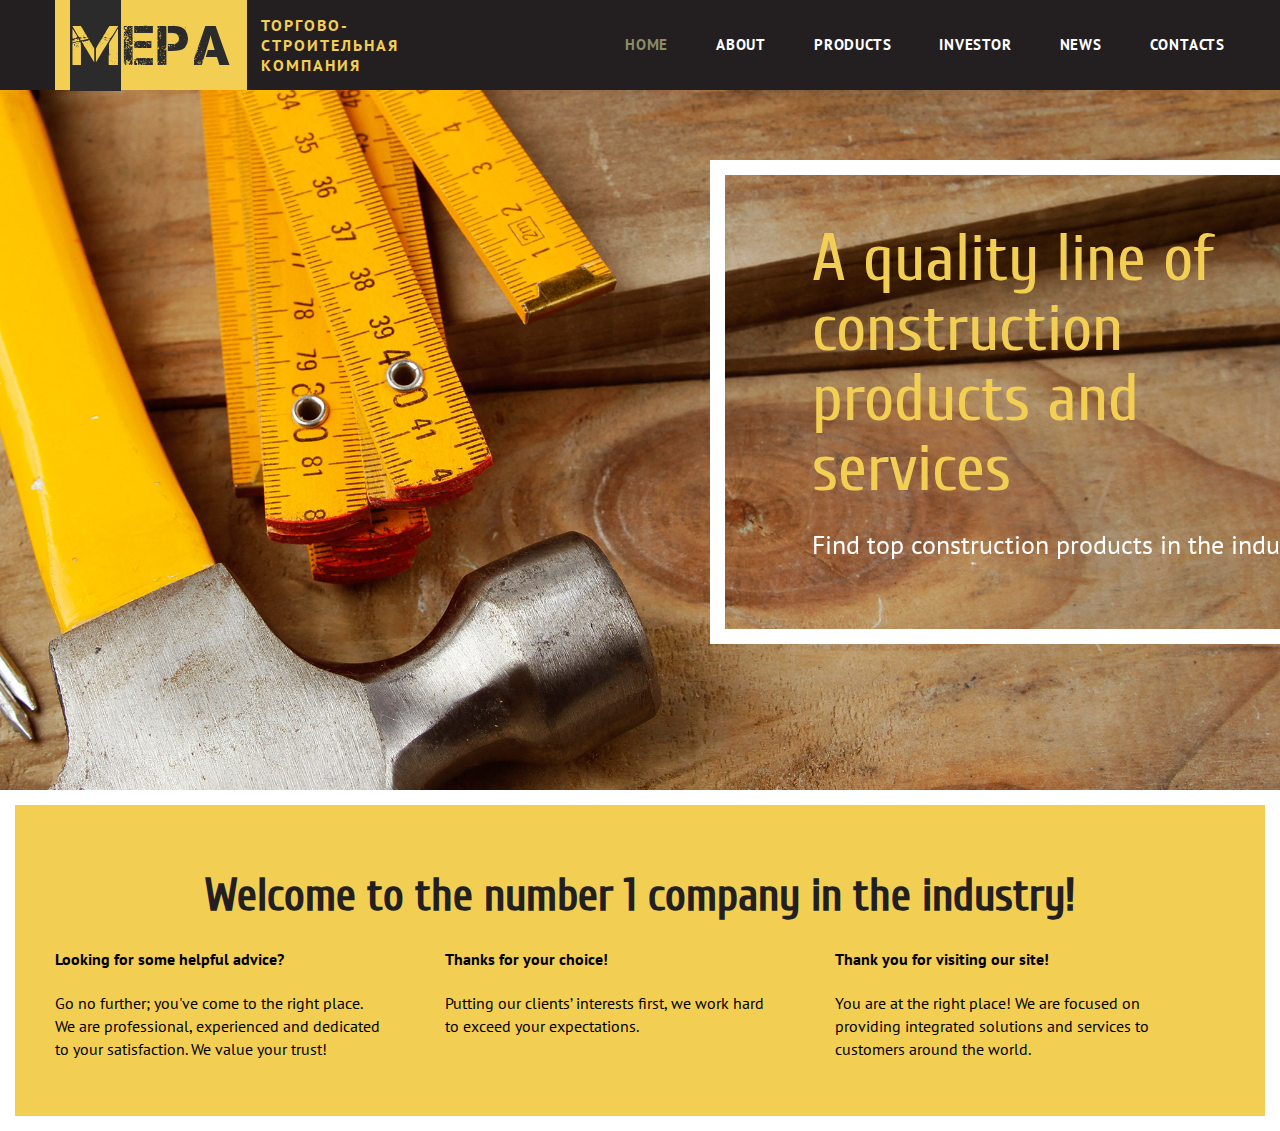
==== index.html @ 8c87b17c "Add files via upload" ====
<!DOCTYPE html>
<html lang="ru">
<head>
    <meta charset="UTF-8">
    <meta name="viewport" content="width=device-width, initial-scale=1.0">
    <title>ООО "ТСК Мера"</title>
    <link rel="stylesheet" href="css/fonts.css">
    <link href="https://fonts.googleapis.com/css?family=PT+Sans&display=swap" rel="stylesheet">
    <link rel="stylesheet" href="css/normalize.css">
    <link rel="stylesheet" href="css/styles.css">
    <link rel="stylesheet" href="css/main.css">
</head>
<body>
    <header class="header">
        <div class="fixed-container flex-container">
            <div class="brand">
                <div class="brand-logo">
                        <span>м</span>ера</div>
                <span class="brand-slogan">торгово-<br>
                строительная<br>
                компания</span>
            </div>
            <nav class="header-menu">
                <ul>
                    <li class="active"><a href="#">home</a></li>
                    <li><a href="#">about</a></li>
                    <li><a href="#">products</a></li>
                    <li><a href="#">investor</a></li>
                    <li><a href="#">news</a></li>
                    <li><a href="#">contacts</a></li>
                </ul>
            </nav>
        </div>
    </header>
    <main class="page-content">
      <section class="section-one">
        <div class="parallax-window" data-parallax="scroll" data-natural-width="2050" data-natural-height="1663" data-speed="1.5" data-image-src="img/page-1_parallax01.jpg"></div>

        <div class="fixed-container">
          <div class="slogan">
            <div class="slogan-text">
              <h1>A quality line of construction products and services</h1>
              <p>Find top construction products in the industry</p>
            </div>
          </div>
        </div>
      </section>

      <section class="section-two">
        <div class="text-center fixed-container">
            <h3>Welcome to the number 1 company in the industry!</h3>
            <div class="text-center__rows flex-container">
              <div class="text-center__row">
                <h4>Looking for some helpful advice?</h4>
                <p>Go no further; you've come to the right place. We are professional, experienced and dedicated to your satisfaction. We value your trust!</p>
              </div>

              <div class="text-center__row">
                <h4>Thanks for your choice!</h4>
                <p>Putting our clients’ interests first, we work hard to exceed your expectations.</p>
              </div>

              <div class="text-center__row">
                <h4>Thank you for visiting our site!</h4>
                <p>You are at the right place! We are focused on providing integrated solutions and services to customers around the world. </p>
              </div>
            </div>
        </div>
      </section>


    </main>


    <script src="js/jquery-3.4.1.min.js"></script>
    <script src="js/parallax.js"></script>
</body>
</html>
---- css/fonts.css ----
@font-face {
    font-family: "Capture";
  src: url("../fonts/Captureit.woff2") format("woff2"), /* Modern Browsers */
       url("../fonts/Captureit.woff") format("woff"); /* Modern Browsers */
  font-weight: 400;
  font-style: normal;
  font-display: swap;
}

@font-face {
    font-family: "Cuprum";
  src: url("../fonts/Cuprum-Regular.woff2") format("woff2"), /* Modern Browsers */
       url("../fonts/Cuprum-Regular.woff") format("woff"); /* Modern Browsers */
  font-weight: 400;
  font-style: normal;
  font-display: swap;
}
---- css/styles.css ----
html {
  box-sizing: border-box; 
  /*Свойства width и height вычисляются по контенту, 
  padding и border, но не включая margin. 
  Эта блоковая модель используется в Internet Explorer 
  когда документ находится в Режиме совместимости.*/
}

*, /*Все элементы на странице*/
*::before,
*::after {
  box-sizing: inherit; /*Наследует значение родителя.*/
}

body {
  min-width: 320px; /*Минимальная ширина*/
  margin: 0; /*Обнуление внешних отступов*/

  background-color: #fff; /*Цвет фона*/

  /*font-family: Arial, sans-serif; /*Название шрифта*/
  font-family: 'PT Sans', sans-serif;
  font-size: 16px; /*Размер шрифта*/
  line-height: 1.429; /*Интервал между букв по вертикали*/
  color: black; /*Цвет шрифта*/
  font-display: swap;
}

img {
  max-width: 100%; /*Ширина равна ширине контейнера, в котором находится картинка*/
  height: auto; /*Высота задаётся автоматически согласно высоте картинки*/
}

a {
  text-decoration: underline;/*Убирает подчёркивание ссылок*/
  text-decoration: none; 
  color: inherit; /*Принимает цвет текста, установленный в родителе*/
}

ul {
  list-style: none; /*Убирает точки списка*/
  padding: 0; /*Обнуление внешних отступов*/
  margin: 0; /*Обнуление внутренних отступов*/
}

h1, h2, h3, p {
  padding: 0; /*Обнуление внешних отступов*/
  margin: 0; /*Обнуление внутренних отступов*/
}

.fixed-container {
  position: relative;
  max-width: 1210px;
  margin: 0 auto;
  padding: 0 20px;
}

.flex-container {
  display: -webkit-flex;
  display: -moz-flex;
  display: -ms-flex;
  display: -o-flex;
  display: flex;

  align-items: center;
  justify-content: space-between;
  /*flex-wrap: wrap;*/

}


.clearfix:after {
  content: "";
  display: table;
  clear: both;
}

.visually-hidden {
	position: absolute !important;
	clip: rect(1px 1px 1px 1px); /* IE6, IE7 */
	clip: rect(1px, 1px, 1px, 1px);
	padding:0 !important;
	border:0 !important;
	height: 1px !important; 
	width: 1px !important; 
	overflow: hidden;
}
---- css/main.css ----
.header {
    height: 90px;
    background: #231f20;
}

.brand {
    display: inline-block;
}

.brand-logo {
    font-family: 'Capture', sans-serif;
    display: inline-block;
    color: #2c2b2b;
    font-size: 56px;
    line-height: 90px;
    text-transform: uppercase;
    background: #f2cf53;
    padding: 0 15px;
    margin-right: 10px;
    vertical-align: middle;
}

.brand-slogan {
    display: inline-block;
    color: #f2cf53;
    font-size: 16px;
    line-height: 20px;
    font-weight: 700;
    text-transform: uppercase;
    letter-spacing: 2px;
    vertical-align: middle;
}

.bg-span {
    display: inline-block;
}

.brand-logo span {
    font-family: 'Capture', sans-serif;
    color: #f2cf53;
    background: #2c2b2b;
    padding: 15px 0;
}

.header-menu {
    display: inline-block;
    width: 600px;
}

.header-menu ul {
    display: flex;
    justify-content: space-between;
}

.header-menu a {
    font-size: 15px;
    font-weight: 700;
    line-height: 30px;
    text-transform: uppercase;
    color: #fff;
    letter-spacing: .8px;
    transition: .3s all ease;
}

.header-menu a:hover {
    color: #f2cf53;
    transition: .3s all ease;
}


.header-menu ul>li.active>a{
    color: #8c8c68;
}

  .section-one {
    width: 100%; /* 320px max-width on mobile with 8px margins */
    overflow: hidden;
    position: relative;
}


 .parallax-window {
  min-height: 700px; /* минимальная высота для картинки */
  background: transparent;
}

.slogan {
    position: absolute;
    top: -630px;
    right: -190px;
    max-width: 725px;

}

.slogan-text {
    padding: 50px 87px 66px;
    border: 15px solid #fff;
}

.slogan-text h1 {
    font-family: "Cuprum", sans-serif;
    font-size: 66px;
    line-height: 1.06;
    color: #f2cf53;
    font-weight: 400;
}

.slogan-text p {
    margin-top: 22px;
    font-size: 26px;
    line-height: 1.4;
    color: #fff;
}

.section-two {
    position: relative;
    background: #f2cf53;
    z-index: 1;
    margin: 15px;
    padding-top: 62px;
    padding-bottom: 55px;
}

.text-center {
    text-align: center;
}

.text-center h3 {
    font-size: 45px;
    line-height: 1.33333;
    font-family: "Cuprum", sans-serif;
    font-weight: 700;
    color: #231f20;
}

.text-center__rows {
    text-align: left;
    align-items: flex-start;
}

.text-center__row {
    max-width: 33.33333%;
    padding-right: 60px;
}
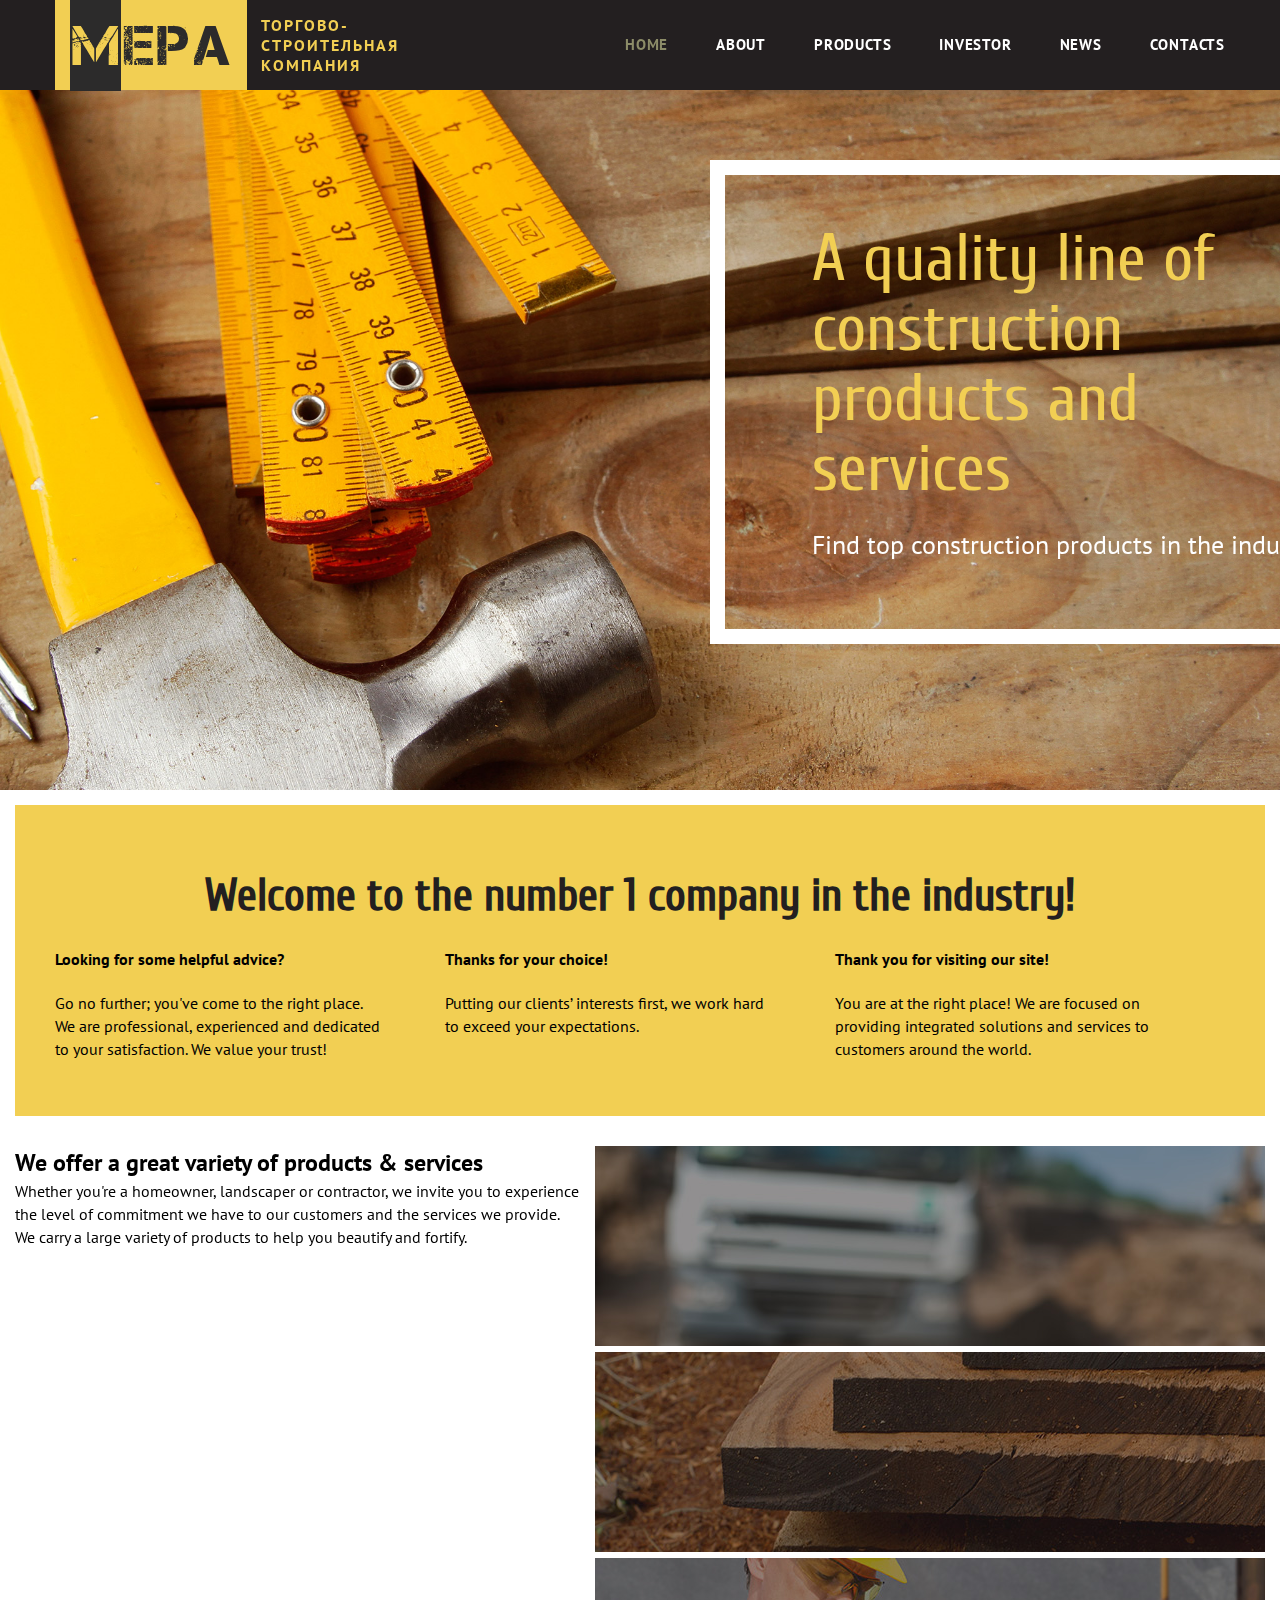
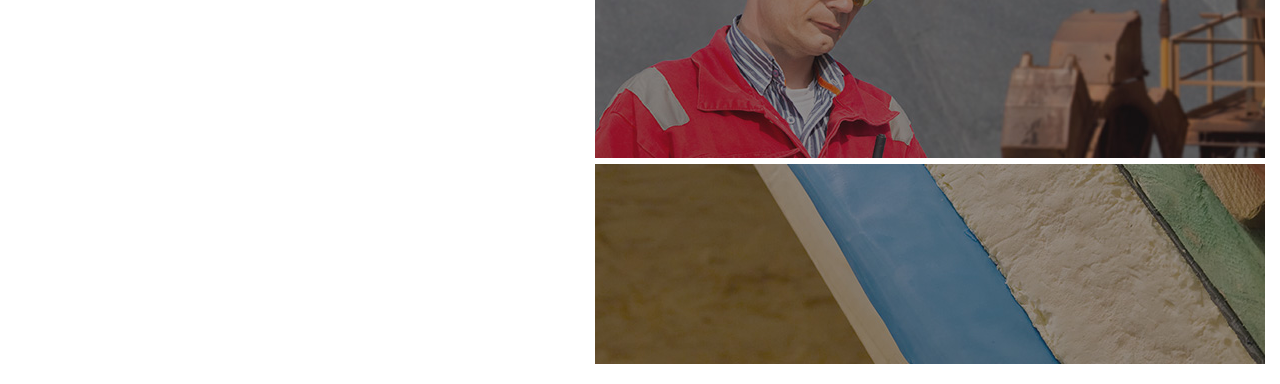
==== commit fa30c452: "Add files via upload" ====
--- a/index.html
+++ b/index.html
@@ -67,8 +67,21 @@
             </div>
         </div>
       </section>
-
-
+      
+      <section class="section-three">
+        <div class="text-left">
+          <h2>We offer a great variety of products & services</h2>
+          <p>Whether you're a homeowner, landscaper or contractor, we invite you to experience the level of commitment we have to our customers and the services we provide.</p>
+          <p>We carry a large variety of products to help you beautify and fortify.</p>
+        </div>
+        <div class="banners">
+          <a href="#" class="banner-1"><img src="img/page-1_img01.jpg" alt=""></a>
+          <a href="#" class="banner-1"><img src="img/page-1_img02.jpg" alt=""></a>
+          <a href="#" class="banner-1"><img src="img/page-1_img03.jpg" alt=""></a>
+          <a href="#" class="banner-1"><img src="img/page-1_img04.jpg" alt=""></a>
+        </div>
+      </section>
+  
     </main>
 
 
--- a/css/main.css
+++ b/css/main.css
@@ -143,3 +143,21 @@
     padding-right: 60px;
 }
 
+.section-three {
+    display: -webkit-flex;
+    display: -moz-flex;
+    display: -ms-flex;
+    display: -o-flex;
+    display: flex;
+    justify-content: flex-end;
+    padding: 15px;
+}
+
+.text-left {
+    width: 50%;
+}
+
+
+.banners {
+    max-width: 670px;
+}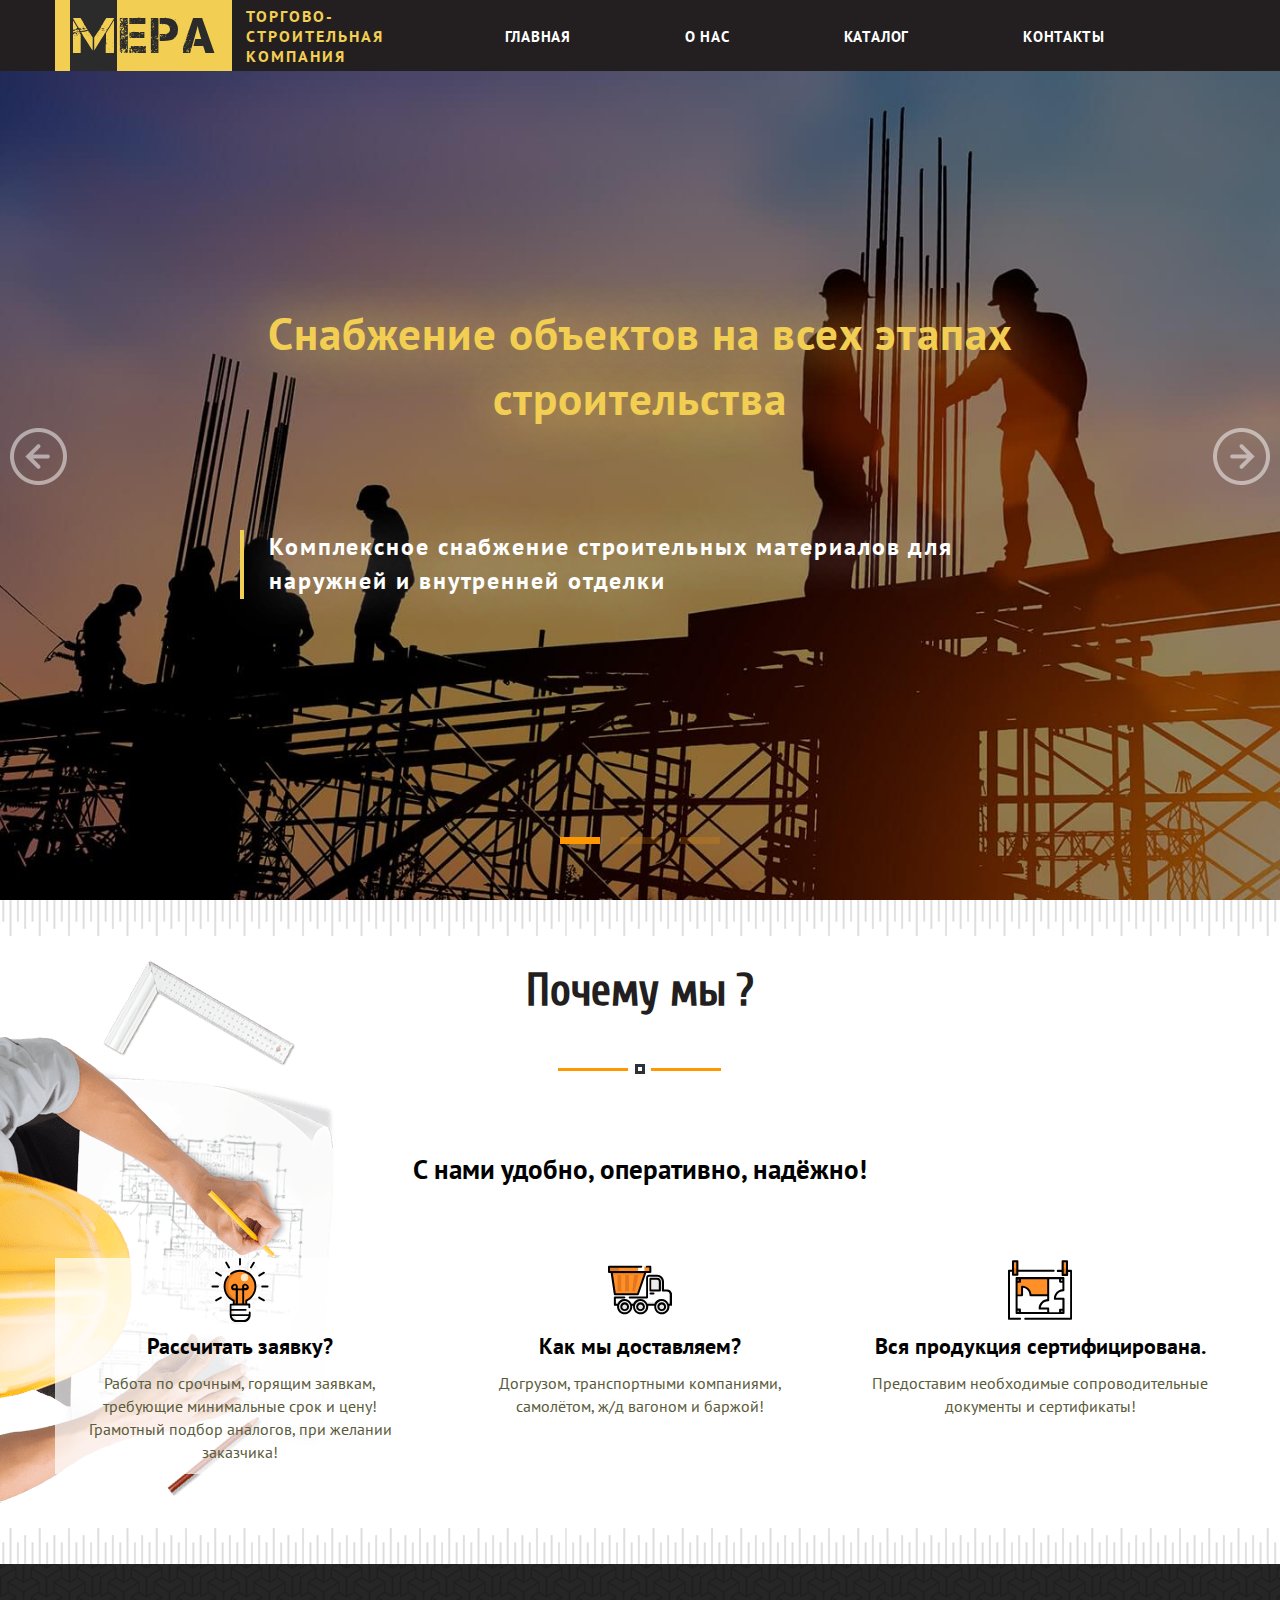
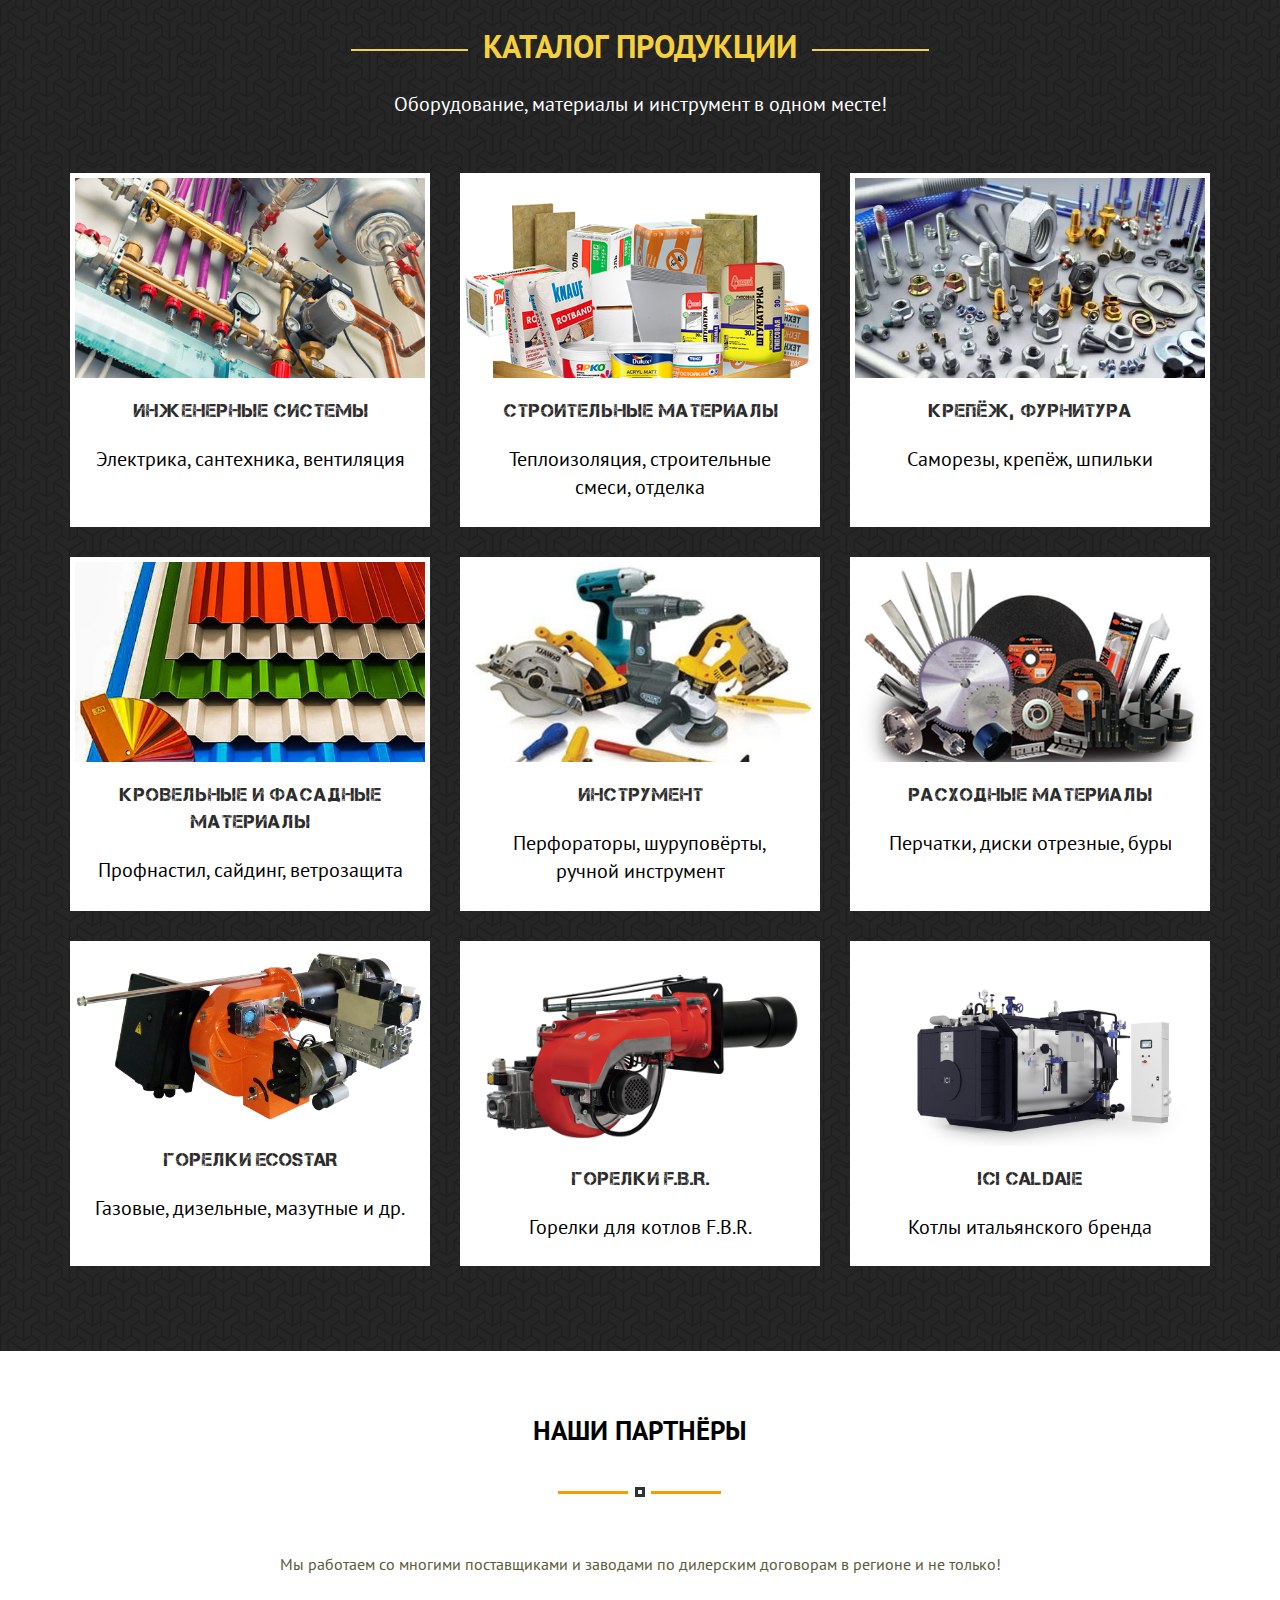
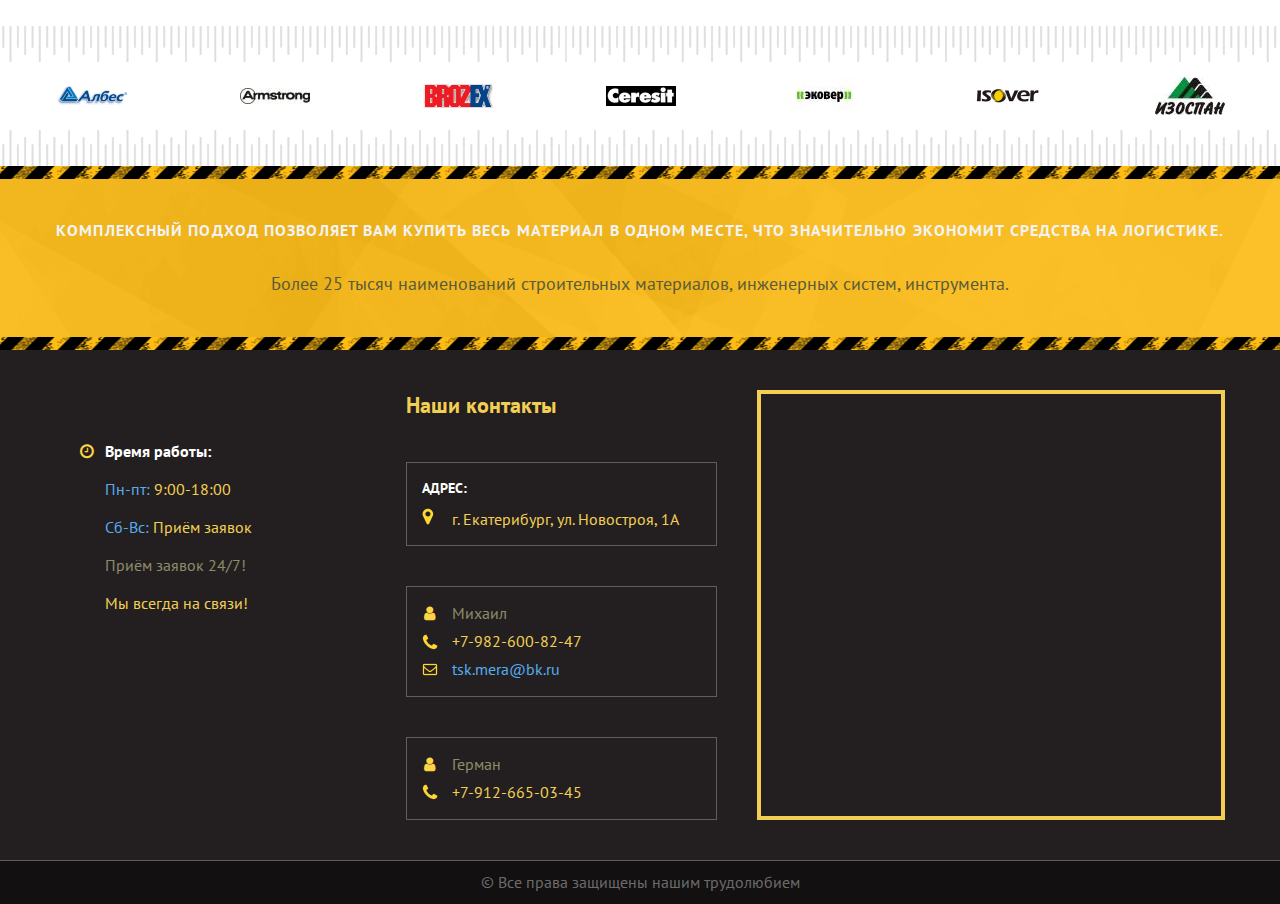
==== commit 3cf0cdff: "feat: add new services" ====
--- a/index.html
+++ b/index.html
@@ -1,91 +1,350 @@
 <!DOCTYPE html>
 <html lang="ru">
-<head>
-    <meta charset="UTF-8">
-    <meta name="viewport" content="width=device-width, initial-scale=1.0">
+  <head>
+    <meta charset="UTF-8" />
+    <meta name="viewport" content="width=device-width, initial-scale=1.0" />
     <title>ООО "ТСК Мера"</title>
-    <link rel="stylesheet" href="css/fonts.css">
-    <link href="https://fonts.googleapis.com/css?family=PT+Sans&display=swap" rel="stylesheet">
-    <link rel="stylesheet" href="css/normalize.css">
-    <link rel="stylesheet" href="css/styles.css">
-    <link rel="stylesheet" href="css/main.css">
-</head>
-<body>
-    <header class="header">
-        <div class="fixed-container flex-container">
-            <div class="brand">
-                <div class="brand-logo">
-                        <span>м</span>ера</div>
-                <span class="brand-slogan">торгово-<br>
-                строительная<br>
-                компания</span>
-            </div>
-            <nav class="header-menu">
-                <ul>
-                    <li class="active"><a href="#">home</a></li>
-                    <li><a href="#">about</a></li>
-                    <li><a href="#">products</a></li>
-                    <li><a href="#">investor</a></li>
-                    <li><a href="#">news</a></li>
-                    <li><a href="#">contacts</a></li>
-                </ul>
-            </nav>
-        </div>
+    <link rel="icon" href="favicon.ico" type="image/x-icon" />
+    <link rel="stylesheet" href="css/fonts.css" />
+    <link
+      href="https://fonts.googleapis.com/css?family=PT+Sans&display=swap"
+      rel="stylesheet"
+    />
+    <link rel="stylesheet" href="css/normalize.css" />
+    <link rel="stylesheet" href="css/styles.css" />
+    <link rel="stylesheet" href="css/swiper-bundle.min.css" />
+    <link rel="stylesheet" href="css/slick.css" />
+    <link rel="stylesheet" href="css/animate.css" />
+    <link rel="stylesheet" href="css/header.css" />
+    <link rel="stylesheet" href="css/main.css" />
+    <link rel="stylesheet" href="css/media.css" />
+  </head>
+
+  <body>
+    <header class="header" id="header">
+      <div class="fixed-container flex-container">
+        <div class="brand">
+          <div class="brand-logo"><span>м</span>ера</div>
+          <span class="brand-slogan"
+            >торгово-<br />
+            строительная<br />
+            компания</span
+          >
+        </div>
+        <nav class="header-menu">
+          <ul>
+            <li><a class="flowing-scroll" href="#section-1">Главная</a></li>
+            <li><a class="flowing-scroll" href="#section-2">О нас</a></li>
+            <li><a class="flowing-scroll" href="#section-3">Каталог</a></li>
+            <li><a class="flowing-scroll" href="#footer">Контакты</a></li>
+          </ul>
+        </nav>
+
+        <nav class="header-menu__burger burger-menu">
+          <div class="burger-menu__button">
+            <span></span>
+          </div>
+          <div class="burger-menu_overlay">
+            <ul class="burger-menu__links">
+              <li>
+                <a
+                  class="burger-menu__link-item flowing-scroll"
+                  href="#section-1"
+                  >Главная</a
+                >
+              </li>
+              <li>
+                <a
+                  class="burger-menu__link-item flowing-scroll"
+                  href="#section-2"
+                  >О нас</a
+                >
+              </li>
+              <li>
+                <a
+                  class="burger-menu__link-item flowing-scroll"
+                  href="#section-3"
+                  >Каталог</a
+                >
+              </li>
+              <li>
+                <a class="burger-menu__link-item flowing-scroll" href="#footer"
+                  >Контакты</a
+                >
+              </li>
+            </ul>
+          </div>
+        </nav>
+      </div>
     </header>
-    <main class="page-content">
-      <section class="section-one">
-        <div class="parallax-window" data-parallax="scroll" data-natural-width="2050" data-natural-height="1663" data-speed="1.5" data-image-src="img/page-1_parallax01.jpg"></div>
-
-        <div class="fixed-container">
-          <div class="slogan">
-            <div class="slogan-text">
-              <h1>A quality line of construction products and services</h1>
-              <p>Find top construction products in the industry</p>
-            </div>
-          </div>
-        </div>
-      </section>
-
-      <section class="section-two">
-        <div class="text-center fixed-container">
-            <h3>Welcome to the number 1 company in the industry!</h3>
-            <div class="text-center__rows flex-container">
-              <div class="text-center__row">
-                <h4>Looking for some helpful advice?</h4>
-                <p>Go no further; you've come to the right place. We are professional, experienced and dedicated to your satisfaction. We value your trust!</p>
-              </div>
-
-              <div class="text-center__row">
-                <h4>Thanks for your choice!</h4>
-                <p>Putting our clients’ interests first, we work hard to exceed your expectations.</p>
-              </div>
-
-              <div class="text-center__row">
-                <h4>Thank you for visiting our site!</h4>
-                <p>You are at the right place! We are focused on providing integrated solutions and services to customers around the world. </p>
-              </div>
-            </div>
-        </div>
-      </section>
-      
-      <section class="section-three">
-        <div class="text-left">
-          <h2>We offer a great variety of products & services</h2>
-          <p>Whether you're a homeowner, landscaper or contractor, we invite you to experience the level of commitment we have to our customers and the services we provide.</p>
-          <p>We carry a large variety of products to help you beautify and fortify.</p>
-        </div>
-        <div class="banners">
-          <a href="#" class="banner-1"><img src="img/page-1_img01.jpg" alt=""></a>
-          <a href="#" class="banner-1"><img src="img/page-1_img02.jpg" alt=""></a>
-          <a href="#" class="banner-1"><img src="img/page-1_img03.jpg" alt=""></a>
-          <a href="#" class="banner-1"><img src="img/page-1_img04.jpg" alt=""></a>
-        </div>
-      </section>
-  
-    </main>
-
-
-    <script src="js/jquery-3.4.1.min.js"></script>
-    <script src="js/parallax.js"></script>
-</body>
-</html>+    <section class="section-1" id="section-1">
+      <div class="swiper-container">
+        <div class="swiper-wrapper">
+          <div class="swiper-slide ss-1">
+            <div class="swiper-slide_text fixed-container">
+              <h1 style="opacity: 0">
+                Снабжение объектов на всех этапах строительства
+              </h1>
+              <p style="opacity: 0">
+                Комплексное снабжение строительных материалов для наружней и
+                внутренней отделки
+              </p>
+            </div>
+          </div>
+          <div class="swiper-slide ss-2">
+            <div class="swiper-slide_text fixed-container">
+              <h1>
+                Расчёт сметы, деффектной ведомости, работа по проектам
+                <!-- инженерных систем -->
+              </h1>
+              <p>Подбор аналогов, минимальные сроки произодства</p>
+            </div>
+          </div>
+          <div class="swiper-slide ss-3">
+            <div class="swiper-slide_text fixed-container">
+              <h1>Доставка по земле, воде и воздуху!</h1>
+              <p>Предложим кратчайший срок поставки по минимальной цене</p>
+            </div>
+          </div>
+        </div>
+        <div class="swiper-pagination"></div>
+        <div class="swiper-button-next"></div>
+        <div class="swiper-button-prev"></div>
+      </div>
+    </section>
+    <section class="section-2" id="section-2">
+      <div class="about-top"></div>
+      <div class="text-center fixed-container">
+        <h3>Почему мы ?</h3>
+        <div class="separator">
+          <span class="separator-left"></span>
+          <span class="separator-right"></span>
+        </div>
+        <h4 class="text-center__slogan">С нами удобно, оперативно, надёжно!</h4>
+
+        <div class="text-center__rows flex-container">
+          <div class="text-center__row">
+            <img src="./img/lamp.svg" alt="" />
+            <h4>Рассчитать заявку?</h4>
+            <p>
+              Работа по срочным, горящим заявкам, требующие минимальные срок и
+              цену! Грамотный подбор аналогов, при желании заказчика!
+            </p>
+          </div>
+
+          <div class="text-center__row">
+            <img src="./img/car.svg" alt="" />
+            <h4>Как мы доставляем?</h4>
+            <p>
+              Догрузом, транспортными компаниями, самолётом, ж/д вагоном и
+              баржой!
+            </p>
+          </div>
+
+          <div class="text-center__row">
+            <img src="./img/sertificate.svg" alt="" />
+            <h4>Вся продукция сертифицирована.</h4>
+            <p>
+              Предоставим необходимые сопроводительные документы и сертификаты!
+            </p>
+          </div>
+        </div>
+      </div>
+      <div class="about-bottom"></div>
+    </section>
+    <section class="section-3" id="section-3">
+      <div class="section-3__gentext fixed-container">
+        <h1>Каталог продукции</h1>
+        <p>Оборудование, материалы и инструмент в одном месте!</p>
+        <div class="services fixed-container">
+          <a href="./ingineers.html" class="services__item">
+            <div class="services__item_img">
+              <img src="./img/service-1.jpg" alt="" />
+            </div>
+            <div class="services__item_text">
+              <h3>Инженерные системы</h3>
+              <p>Электрика, сантехника, вентиляция</p>
+            </div>
+          </a>
+          <a href="./materials.html" class="services__item">
+            <div class="services__item_img">
+              <img src="./img/service-2.png" alt="" />
+            </div>
+            <div class="services__item_text">
+              <h3>Строительные материалы</h3>
+              <p>Теплоизоляция, строительные смеси, отделка</p>
+            </div>
+          </a>
+          <a href="./hardware.html" class="services__item">
+            <div class="services__item_img">
+              <img src="./img/service-3.jpg" alt="" />
+            </div>
+            <div class="services__item_text">
+              <h3>Крепёж, фурнитура</h3>
+              <p>Саморезы, крепёж, шпильки</p>
+            </div>
+          </a>
+          <a href="./roof.html" class="services__item">
+            <div class="services__item_img">
+              <img src="./img/service-4.jpg" alt="" />
+            </div>
+            <div class="services__item_text">
+              <h3>Кровельные и фасадные материалы</h3>
+              <p>Профнастил, сайдинг, ветрозащита</p>
+            </div>
+          </a>
+          <a href="./instruments.html" class="services__item">
+            <div class="services__item_img">
+              <img src="./img/service-5.jpg" alt="" />
+            </div>
+            <div class="services__item_text">
+              <h3>Инструмент</h3>
+              <p>Перфораторы, шуруповёрты, ручной инструмент</p>
+            </div>
+          </a>
+          <a href="./small-materials.html" class="services__item">
+            <div class="services__item_img">
+              <img src="./img/service-6.jpg" alt="" />
+            </div>
+            <div class="services__item_text">
+              <h3>Расходные материалы</h3>
+              <p>Перчатки, диски отрезные, буры</p>
+            </div>
+          </a>
+          <a href="./ecostar.html" class="services__item">
+            <div class="services__item_img">
+              <img src="./img/service-7.png" alt="" />
+            </div>
+            <div class="services__item_text">
+              <h3>Горелки ECOSTAR</h3>
+              <p>Газовые, дизельные, мазутные и др.</p>
+            </div>
+          </a>
+          <a href="#" class="services__item">
+            <div class="services__item_img">
+              <img src="./img/service-8.jpg" alt="" />
+            </div>
+            <div class="services__item_text">
+              <h3>Горелки F.B.R.</h3>
+              <p>Горелки для котлов F.B.R.</p>
+            </div>
+          </a>
+          <a target="_blank" href="http://ici-caldaie-rus.ru/" class="services__item">
+            <div class="services__item_img">
+              <img src="./img/service-9.jpg" alt="" />
+            </div>
+            <div class="services__item_text">
+              <h3>ICI CALDAIE</h3>
+              <p>Котлы итальянского бренда</p>
+            </div>
+          </a>
+        </div>
+      </div>
+    </section>
+    <section class="section-4">
+      <div class="section-4_top-size top-size">
+        <div class="top-size__title">
+          <h2>Наши партнёры</h2>
+          <div class="separator">
+            <span class="separator-left"></span>
+            <span class="separator-right"></span>
+          </div>
+          <p>
+            Мы работаем со многими поставщиками и заводами по дилерским
+            договорам в регионе и не только!
+          </p>
+        </div>
+        <div class="partners">
+          <div class="partners__slider">
+            <div><img src="./img/partners/albes.png" alt="" /></div>
+            <div><img src="./img/partners/armstrong.jpg" alt="" /></div>
+            <div><img src="./img/partners/brozex.png" alt="" /></div>
+            <div><img src="./img/partners/ceresit.png" alt="" /></div>
+            <div><img src="./img/partners/ekover.jpg" alt="" /></div>
+            <div><img src="./img/partners/isover.png" alt="" /></div>
+            <div><img src="./img/partners/izospan.jpg" alt="" /></div>
+            <div><img src="./img/partners/knauf.jpg" alt="" /></div>
+            <div><img src="./img/partners/macroflex.jpg" alt="" /></div>
+            <div><img src="./img/partners/makita.jpg" alt="" /></div>
+            <div><img src="./img/partners/matrix.jpg" alt="" /></div>
+            <div><img src="./img/partners/monterrey.jpeg" alt="" /></div>
+            <div><img src="./img/partners/penoplex.jpg" alt="" /></div>
+            <div><img src="./img/partners/penoterm.jpeg" alt="" /></div>
+            <div><img src="./img/partners/porileks.jpg" alt="" /></div>
+            <div><img src="./img/partners/tarket.jpg" alt="" /></div>
+            <div><img src="./img/partners/technonikol.jpg" alt="" /></div>
+            <div><img src="./img/partners/tehkrep.jpeg" alt="" /></div>
+            <div><img src="./img/partners/tplast.jpg" alt="" /></div>
+            <div><img src="./img/partners/tytan.png" alt="" /></div>
+            <div><img src="./img/partners/uraliskiy_granit.jpg" alt="" /></div>
+            <div><img src="./img/partners/ursa.jpg" alt="" /></div>
+          </div>
+        </div>
+      </div>
+      <div class="constrot-strip"></div>
+      <div class="offer">
+        <div class="offer__text fixed-container">
+          <h4>
+            Комплексный подход позволяет вам купить весь материал в одном месте,
+            что значительно экономит средства на логистике.
+          </h4>
+          <p>
+            Более 25 тысяч наименований строительных материалов, инженерных
+            систем, инструмента.
+          </p>
+        </div>
+      </div>
+      <div class="constrot-strip"></div>
+    </section>
+    <footer class="footer" id="footer">
+      <div class="footer__wrapper">
+        <div class="contacts fixed-container">
+          <div class="contacts__item contacts__time-work">
+            <h4>Время работы:</h4>
+            <p><span>Пн-пт:</span>&nbsp;9:00-18:00</p>
+            <p><span>Сб-Вс:</span>&nbsp;Приём заявок</p>
+            <p>Приём заявок 24/7!</p>
+            <p>Мы всегда на связи!</p>
+          </div>
+          <div class="contacts__item contacts__text">
+            <h2>Наши контакты</h2>
+            <div class="contacts__text_adress">
+              <h4>Адрес:</h4>
+              <p>г. Екатерибург, ул. Новостроя, 1А</p>
+            </div>
+            <div class="contact__text_items contact__items">
+              <span class="contact__items_person">Михаил</span>
+              <a class="contact__items_phone" href="tel:+79826008247"
+                >+7-982-600-82-47</a
+              >
+              <a class="contact__items_mail" href="mailto:tsk.mera@bk.ru"
+                >tsk.mera@bk.ru</a
+              >
+            </div>
+            <div class="contact__text_items contact__items">
+              <span class="contact__items_person">Герман</span>
+              <a class="contact__items_phone" href="tel:+79126650345"
+                >+7-912-665-03-45</a
+              >
+            </div>
+          </div>
+          <div class="contacts__item contacts__map">
+            <script
+              async
+              src="https://api-maps.yandex.ru/services/constructor/1.0/js/?um=constructor%3A93e2846f625ff7b50d1afbc578e4a9596522f46c5fff503d66c27fb346f9976c&amp;width=100%&amp;height=100%&amp;lang=ru_RU&amp;scroll=false"
+            ></script>
+          </div>
+        </div>
+      </div>
+
+      <div class="footer__autor">
+        <p>&copy; Все права защищены нашим трудолюбием</p>
+      </div>
+    </footer>
+
+    <script src="js/jquery-3.5.1.min.js"></script>
+    <script src="js/swiper-bundle.min.js"></script>
+    <script src="js/slick.min.js"></script>
+    <script src="js/main.js"></script>
+  </body>
+</html>
--- a/css/fonts.css
+++ b/css/fonts.css
@@ -15,3 +15,13 @@
   font-style: normal;
   font-display: swap;
 }
+
+
+@font-face {
+  font-family: "Font Awesome 5 Free";
+src: url("../fonts/fontawesome-webfont.woff2") format("woff2"), /* Modern Browsers */
+     url("../fonts/fontawesome-webfont.woff") format("woff"); /* Modern Browsers */
+/* font-weight: 400; */
+font-style: normal;
+font-display: swap;
+}
--- a/css/styles.css
+++ b/css/styles.css
@@ -26,7 +26,6 @@
   font-size: 16px; /*Размер шрифта*/
   line-height: 1.429; /*Интервал между букв по вертикали*/
   color: black; /*Цвет шрифта*/
-  font-display: swap;
 }
 
 img {
@@ -35,9 +34,8 @@
 }
 
 a {
-  text-decoration: underline;/*Убирает подчёркивание ссылок*/
-  text-decoration: none; 
-  color: inherit; /*Принимает цвет текста, установленный в родителе*/
+  text-decoration: none; /*Убирает подчёркивание ссылок*/
+  /*color: inherit; !*Принимает цвет текста, установленный в родителе*!*/
 }
 
 ul {
@@ -78,14 +76,14 @@
   clear: both;
 }
 
-.visually-hidden {
+/* .visually-hidden {
 	position: absolute !important;
-	clip: rect(1px 1px 1px 1px); /* IE6, IE7 */
+	clip: rect(1px 1px 1px 1px);
 	clip: rect(1px, 1px, 1px, 1px);
 	padding:0 !important;
 	border:0 !important;
 	height: 1px !important; 
 	width: 1px !important; 
 	overflow: hidden;
-} 
+}  */
 
--- a/css/header.css
+++ b/css/header.css
@@ -0,0 +1,207 @@
+.header {
+    background: #231f20;
+    position: fixed;
+    top: 0;
+    left: 0;
+    right: 0;
+    z-index: 11;
+}
+
+.brand {
+    display: inline-block;
+}
+
+.brand-logo {
+    font-family: 'Capture', sans-serif;
+    display: inline-block;
+    color: #2c2b2b;
+    font-size: 50px;
+    text-transform: uppercase;
+    background: #f2cf53;
+    padding: 0 15px;
+    margin-right: 10px;
+    vertical-align: middle;
+    overflow: hidden;
+}
+
+.brand-slogan {
+    display: inline-block;
+    color: #f2cf53;
+    font-size: 16px;
+    line-height: 20px;
+    font-weight: 700;
+    text-transform: uppercase;
+    letter-spacing: 2px;
+    vertical-align: middle;
+}
+
+.bg-span {
+    display: inline-block;
+}
+
+.brand-logo span {
+    font-family: 'Capture', sans-serif;
+    color: #f2cf53;
+    background: #2c2b2b;
+    padding: 15px 0;
+}
+
+.header-menu {
+    display: inline-block;
+    width: 600px;
+}
+
+.header-menu ul {
+    display: flex;
+    justify-content: space-between;
+}
+
+.header-menu ul li a {
+    display: inline-block;
+    font-size: 15px;
+    font-weight: 700;
+    line-height: 30px;
+    text-transform: uppercase;
+    color: #fff;
+    letter-spacing: .8px;
+    transition: .3s all ease;
+    position: relative;
+    border-top: 2px solid transparent;
+}
+
+.header-menu ul li a:hover {
+    color: #f2cf53;
+}
+
+.header-menu ul li a.active {
+    color: #f2cf53;
+    border-top: 2px solid #f2cf53;
+ }
+
+.header-menu ul li {
+    position: relative;
+}
+
+.header-menu ul li a:after {
+    content: '';
+    bottom: 0;
+    left: 0;
+    top: -2px;
+    position: absolute;
+    width: 100%;
+    height: 2px;
+    background-color: #f2cf53;
+    transition: 0.5s;
+    transform: scaleX(0);
+
+}
+
+.header-menu ul li a:hover:after {
+    transform: scaleX(1);
+}
+
+.burger-menu__button {
+    display: none;
+    visibility: hidden;
+    position: relative;
+    min-height: 30px;
+    min-width: 42px;
+}
+
+.burger-menu__button:hover {
+    cursor: pointer;
+}
+
+.burger-menu__button span,
+.burger-menu__button span::after,
+.burger-menu__button span::before {
+    position: absolute;
+    top: 50%;
+    right: 0;
+    width: 40px;
+    min-height: 4px;
+    margin-top: -2px;
+    background: #f2cf53;
+}
+
+.burger-menu__button span::before {
+    content: '';
+    transform: translateY(-12px);
+    transition: 0.3s ease-in-out;
+}
+
+.burger-menu__button span::after {
+    content: '';
+    transform: translateY(12px);
+    transition: 0.3s ease-in-out;
+}
+
+
+.burger-menu__links {
+    display: none;
+    visibility: hidden;
+    position: absolute;
+    top: 0;
+    height: 100vh;
+    width: 50%;
+    right: 0;
+    background: #231f20;
+    text-align: center;
+    padding-top: 50px;
+}
+
+.burger-menu__links a {
+    display: inline-block;
+    font-size: 15px;
+    font-weight: 700;
+    line-height: 30px;
+    text-transform: uppercase;
+    color: #f2cf53;
+    letter-spacing: .8px;
+}
+
+.burger-menu_active {
+    display: inline-block;
+    visibility: visible;
+}
+
+.burger-menu_active .burger-menu__links {
+    display: inline-block;
+    visibility: visible;
+}
+
+
+
+.burger-menu_active .burger-menu__button span {
+    min-height: 0;
+}
+
+.burger-menu_active .burger-menu__button span::after {
+    content: '';
+    transform: rotate(45deg);
+}
+
+.burger-menu_active .burger-menu__button span::before {
+    content: '';
+    transform: rotate(-45deg);
+}
+
+.burger-menu_overlay {
+    display: none;
+    position: fixed;
+    top: 70px;
+    left: 0;
+    width: 100vw;
+    height: 100vh;
+    z-index: 10;
+}
+
+.burger-menu_active .burger-menu_overlay {
+    display: block;
+    background-color: rgba(0, 0, 0, 0.5);
+}
+
+.burger-menu_active .burger-menu__button {
+    background-color: transparent;
+}
+
--- a/css/main.css
+++ b/css/main.css
@@ -1,124 +1,251 @@
-.header {
+.section-1 {
+    width: 100%;
+    background-color:rgba(0,0,0,.3);
+}
+
+
+.swiper-container {
+    width: 100%;
+    height: 100vh;
+}
+
+.swiper-slide_text {
+    z-index: 1;
+    max-width: 800px;
+}
+
+.swiper-wrapper h1 { 
+    color:#f2cf53;
+    padding-bottom: 100px;
+    letter-spacing: 1px;
+    font-size: 45px;
+    text-shadow: 0px 0px 50px #f2cf53;
+}
+
+/* .swiper-wrapper p {
+    position: relative;
+    color: #fff;
+    font-size: 24px;
+    font-weight: 700;
+    letter-spacing: 1.9px;
+    text-shadow: 0px 0px 50px #fff;
+    text-align: left;
+    width: 600px;
+    padding-left: 25px;
+}
+
+.swiper-wrapper p::before {
+    content: " ";
+    position: absolute;
+    height: 63px;
+    width: 5px;
+    background: #f2cf53;
+    left: 0px;
+} */
+
+.swiper-slide_text p {
+    color: #fff;
+    font-size: 24px;
+    font-weight: 700;
+    letter-spacing: 1.9px;
+    text-shadow: 0px 0px 50px #fff;
+    text-align: left;
+    padding-left: 25px;
+    border-left: 4px solid #f2cf53;
+}
+
+
+.swiper-slide {
+    position: relative;
+    text-align: center;
+    font-size: 18px;
+    background: #fff;
+  
+    /* Center slide text vertically */
+    display: -webkit-box;
+    display: -ms-flexbox;
+    display: -webkit-flex;
+    display: flex;
+    -webkit-box-pack: center;
+    -ms-flex-pack: center;
+    -webkit-justify-content: center;
+    justify-content: center;
+    -webkit-box-align: center;
+    -ms-flex-align: center;
+    -webkit-align-items: center;
+    align-items: center;
+}
+
+.swiper-slide::before {
+    content: '';
+    position: absolute;
+    top: 0;
+    left: 0;
+    right: 0;
+    bottom: 0;
+    /* background-color: rgba(0,0,0,0.4);   */
+    z-index: 1;
+
+}
+
+.swiper-slide img {
+    width: 100%;
+    height: auto;
+
+}
+
+.ss-1 {
+    background-image: url(../img/page-1_img01.jpg);
+    background-position: 50% 50%;
+    background-size: cover;
+}
+
+.ss-2 {
+    background-image: url(../img/page-1_img02.jpg);
+    background-position: 50% 50%;
+    background-size: cover;
+}
+
+.ss-3 {
+    background-image: url(../img/page-1_img03.jpg);
+    background-position: 50% 50%;
+    background-size: cover;
+}
+
+.swiper-button-prev::after, .swiper-button-next::after {
+    display: none;
+}
+
+.swiper-button-prev {
+    background-image: url(../img/prev.png);
+    background-position: center;
+    background-repeat: no-repeat;
+    background-size: cover;
+    width: 57px;
+    min-height: 57px;
+    transition: 0.3s ease-in-out;
+}
+.swiper-button-next {
+    background-image: url(../img/prev.png);
+    background-position: center;
+    background-repeat: no-repeat;
+    background-size: cover;
+    width: 57px;
+    min-height: 57px;
+    transform: rotate(180deg);
+    transition: 0.3s ease-in-out;
+}
+
+.swiper-button-prev:hover, .swiper-button-next:hover {
+    background-image: url(../img/prev_a.png);
+}
+
+.swiper-container-horizontal>.swiper-pagination-bullets .swiper-pagination-bullet {
+    margin: 0px 10px;
+}
+
+.swiper-container-horizontal>.swiper-pagination-bullets {
+    bottom: 50px;
+}
+
+.swiper-pagination-bullet {
+    width: 40px;
+    height: 7px;
+    background-color:rgb(255, 152, 0);
+    border-radius: 0;
+
+}
+
+.section-2 {
+    position: relative;
+    z-index: 1;
+    /* padding-top: 62px; */
+    /* padding-bottom: 90px; */
+    background: url(../img/background-map.png) no-repeat;
+    background-position: left;
+}
+
+.about-top {
+    height: 62px;
+    background-image: url(../img/scale-top.png);
+    background-position: top;
+    background-repeat: repeat-x;
+    opacity: 0.4;
+}
+
+.about-bottom {
     height: 90px;
-    background: #231f20;
-}
-
-.brand {
+    background-image: url(../img/scale-bottom.png);
+    background-position: bottom;
+    background-repeat: repeat-x;
+    opacity: 0.4;
+}
+
+
+/* .section-2::before {
+    content: '';
+    position: absolute;
+    top: 0px;
+    width: 100%;
+    height: 36px;
+    background-image: url(../img/scale-top.png);
+    background-position: top;
+    background-repeat: repeat-x;
+    opacity: 0.4;
+} */
+
+
+/* .section-2::after {
+    content: '';
+    position: absolute;
+    bottom: 0px;
+    width: 100%;
+    height: 36px;
+    background-image: url(../img/scale-bottom.png);
+    background-position: bottom;
+    background-repeat: repeat-x;
+    opacity: 0.4;
+} */
+
+
+
+.separator {
+    position: relative;
     display: inline-block;
-}
-
-.brand-logo {
-    font-family: 'Capture', sans-serif;
-    display: inline-block;
-    color: #2c2b2b;
-    font-size: 56px;
-    line-height: 90px;
-    text-transform: uppercase;
-    background: #f2cf53;
-    padding: 0 15px;
-    margin-right: 10px;
-    vertical-align: middle;
-}
-
-.brand-slogan {
-    display: inline-block;
-    color: #f2cf53;
-    font-size: 16px;
-    line-height: 20px;
-    font-weight: 700;
-    text-transform: uppercase;
-    letter-spacing: 2px;
-    vertical-align: middle;
-}
-
-.bg-span {
-    display: inline-block;
-}
-
-.brand-logo span {
-    font-family: 'Capture', sans-serif;
-    color: #f2cf53;
-    background: #2c2b2b;
-    padding: 15px 0;
-}
-
-.header-menu {
-    display: inline-block;
-    width: 600px;
-}
-
-.header-menu ul {
-    display: flex;
-    justify-content: space-between;
-}
-
-.header-menu a {
-    font-size: 15px;
-    font-weight: 700;
-    line-height: 30px;
-    text-transform: uppercase;
-    color: #fff;
-    letter-spacing: .8px;
-    transition: .3s all ease;
-}
-
-.header-menu a:hover {
-    color: #f2cf53;
-    transition: .3s all ease;
-}
-
-
-.header-menu ul>li.active>a{
-    color: #8c8c68;
-}
-
-  .section-one {
-    width: 100%; /* 320px max-width on mobile with 8px margins */
-    overflow: hidden;
-    position: relative;
-}
-
-
- .parallax-window {
-  min-height: 700px; /* минимальная высота для картинки */
-  background: transparent;
-}
-
-.slogan {
-    position: absolute;
-    top: -630px;
-    right: -190px;
-    max-width: 725px;
-
-}
-
-.slogan-text {
-    padding: 50px 87px 66px;
-    border: 15px solid #fff;
-}
-
-.slogan-text h1 {
-    font-family: "Cuprum", sans-serif;
-    font-size: 66px;
-    line-height: 1.06;
-    color: #f2cf53;
-    font-weight: 400;
-}
-
-.slogan-text p {
-    margin-top: 22px;
-    font-size: 26px;
-    line-height: 1.4;
-    color: #fff;
-}
-
-.section-two {
-    position: relative;
-    background: #f2cf53;
-    z-index: 1;
-    margin: 15px;
-    padding-top: 62px;
-    padding-bottom: 55px;
+    width: 10px;
+    height: 10px;
+    border-width: 3px;
+    border-style: solid;
+    border-color: #2d3239;
+}
+
+
+.separator-left {
+    height: 3px;
+    left: -80px;
+    position: absolute;
+    top: 50%;
+    width: 70px;
+    margin-top: -1px;
+    background-color: #FF9800;
+}
+
+.separator-right {
+    height: 3px;
+    position: absolute;
+    top: 50%;
+    width: 70px;
+    margin-top: -1px;
+    background-color: #FF9800;
+    left: 13px;
+}
+
+
+
+.section-2 img {
+    margin: 0 auto;
+    display: block;
+    width: 64px;
 }
 
 .text-center {
@@ -131,33 +258,445 @@
     font-family: "Cuprum", sans-serif;
     font-weight: 700;
     color: #231f20;
-}
+    padding-bottom: 35px;
+}
+
+.text-center__slogan{
+    margin-top: 70px;
+    margin-bottom: 70px;
+    font-size: 27px;
+}
+
 
 .text-center__rows {
-    text-align: left;
     align-items: flex-start;
 }
 
+.text-center__row:nth-child(2) {
+    margin-left: 30px;
+    margin-right: 30px;
+}
+
 .text-center__row {
-    max-width: 33.33333%;
-    padding-right: 60px;
-}
-
-.section-three {
+    width: 33.33333%;
+    background: rgba(255,255,255, 0.7);
+}
+
+.text-center__row h4 {
+    font-size: 22px;
+    line-height: 1.3636;
+    text-align: center; 
+    padding-top: 10px;
+    margin: 0;
+}
+
+.text-center__row p {
+    color: #5a5b3a;
+    text-align: center; 
+    font-size: inherit;
+    padding: 10px;
+}
+
+.section-3 {
+    background: url(../img/pattern_black.png); 
+}
+
+.section-3__gentext {
+    padding-top: 60px;
+}
+.section-3__gentext h1 {
+    position: relative;
+    text-align: center;
+    color: #f4d03f;
+    text-transform: uppercase;
+    overflow: hidden;
+}
+
+.section-3__gentext h1::before, .section-3__gentext h1::after {
+    content: "";
+    position: relative;
+    display: inline-block;
+    width: 10%;
+    height: 2px;
+    vertical-align: middle;
+    background: #f2cf53;
+}
+
+.section-3__gentext h1::before {
+    left: -15px;
+}
+
+.section-3__gentext h1::after {
+    left: 15px;
+}
+
+
+
+.section-3__gentext p {
+    text-align: center;
+    color: #fff;
+    font-size: 20px;
+    padding-top: 20px;
+}
+
+.services {
     display: -webkit-flex;
     display: -moz-flex;
     display: -ms-flex;
     display: -o-flex;
     display: flex;
-    justify-content: flex-end;
+    justify-content: space-between;
+    flex-wrap: wrap;
+    padding: 40px 0 70px 0;
+}
+
+.services__item {
+    flex:1 1 calc(33.33% - 30px);
+    box-sizing:border-box; 
+    position: relative;
+    margin-bottom: 60px;
+    margin: 15px; 
+    padding: 5px;
+    background-color: #fff;
+
+}
+
+
+.services__item::before {
+    content: '';
+    position: absolute;
+    top: 0;
+    right: 0;
+    width: 0;
+    height: 0;
+    border-top: 5px solid #f4d03f;
+    border-right: 5px solid #f4d03f;
+    transition: 0.4s;
+    visibility: hidden;
+    opacity: 0;
+}
+
+.services__item::after {
+    content: '';
+    position: absolute;
+    bottom: 0;
+    left: 0;
+    width: 0;
+    height: 0;
+    border-bottom: 5px solid #f4d03f;
+    border-left: 5px solid #f4d03f;
+    transition: 0.4s;
+    visibility: hidden;
+    opacity: 0;
+} 
+
+.services__item:hover::after,
+.services__item:hover::before {
+    width: 100%;
+    height: 100%;
+    visibility: visible;
+    opacity: 1;
+    z-index: 10;
+    cursor: pointer;
+}
+
+.services__item_text {
+    padding: 20px;
+}
+
+.services__item h3 {
+    text-align: center;
+    color: #2c2b2b;
+    font-family: 'Capture', sans-serif;
+    font-weight: 300;
+    transition: 0.4s;
+    /*transform: translateY(90%);*/
+}
+
+.services__item:hover h3 {
+    color: #f2cf53;
+    /*transform: translateY(0);*/
+}
+
+
+.services__item p {
+    color: black;
+    transition: 0.4s;
+    /*transform: translateY(-30%);*/
+    /*opacity: 0;*/
+}
+
+/* .services__item:hover p { */
+    /*transform: translateY(0);*/
+    /*opacity: 1;*/
+/* } */
+
+.services__item:hover img {
+    transform: scale(1.1);
+    transition: 0.9s;
+}
+
+.services__item_img {
+    overflow: hidden;
+    max-height: 200px;
+}
+
+.constrot-strip {
+    position: relative;
+    height: 13px;
+    width: 100%;
+    background-color: #ffbc13; 
+    background-image: url(../img/footer-strip.png);
+    background-repeat: repeat-x;
+    background-position: center top;
+}
+
+.partners__slider {
+    height: 130px;
+    display: flex;
+    align-items: center;
+    justify-content: center;
+    padding: 70px 0;
+}
+
+.slick-track .slick-slide {
+  display: flex;
+  height: 90px;
+  align-items: center;
+  justify-content: center;
+}
+
+.slick-slide img {
+    margin: 0 auto;
+    
+}
+
+.slick-slide {
+    margin: 10px;
+}
+
+.footer {
+    background: #231f20;
+}
+
+.footer__wrapper {
+    padding-top: 40px;
+    padding-bottom: 40px;
+}
+
+
+.contacts {
+    display: flex;
+    justify-content: space-between;
+    flex-wrap: wrap;
+}
+
+.contacts__map {
+    padding: 20px;
+    border: 4px solid #f2cf53;
+    width: 40%;
+}
+
+
+.section-4 {
+    position: relative;
+}
+
+
+
+.top-size__title {
+    text-align: center;
+}
+
+.top-size__title h2 {
+    text-transform: uppercase;
+    font-size: 27px;
+    padding-top: 60px;
+    padding-bottom: 30px;
+}
+
+.top-size__title p {
+    color: #5a5b3a;
+    padding: 50px 15px;
+}
+
+
+.offer {
+    background-image: url(../img/bg-4.png);
+    background-color: #FFBC13;
+}
+
+.offer__text h4 {
+    margin: 0;
+    color: #f3f3f3;
+    font-weight: 600;
+    text-transform: uppercase;
+    padding-top: 40px;
+    padding-bottom: 30px;
+    letter-spacing: 1.1px;
+    text-align: center;
+}
+
+.offer__text p {
+    padding-bottom: 40px;
+    color: #5a5b3a;
+    font-size: 18px;
+    text-align: center;
+} 
+
+.partners {
+    position: relative;
+}
+
+.partners::before {
+    content: '';
+    position: absolute;
+    top: 0px;
+    width: 100%;
+    height: 36px;
+    background-image: url(../img/scale-top.png);
+    background-position: top;
+    background-repeat: repeat-x;
+    opacity: 0.4;
+}
+
+.partners::after {
+    content: '';
+    position: absolute;
+    bottom: 0px;
+    width: 100%;
+    height: 36px;
+    background-image: url(../img/scale-bottom.png);
+    background-position: bottom;
+    background-repeat: repeat-x;
+    opacity: 0.4;
+}
+
+.contacts__text {
+    padding-right: 40px;
+    width: 30%;
+
+}
+
+.contacts__text h2 {
+    color: #f2cf53;
+    font-size: 22px;
+    font-weight: 700;
+    padding-bottom: 40px;
+}
+
+.contacts__text a {
+    display: block;
+}
+
+.contacts__text_adress {
+    border: 1px solid #5f5e5e;
     padding: 15px;
 }
 
-.text-left {
-    width: 50%;
-}
-
-
-.banners {
-    max-width: 670px;
-}+.contacts__text_adress h4 {
+    margin: 0;
+    color: #fff;
+    text-transform: uppercase;
+    font-size: 14px;
+    padding-bottom: 10px;
+}
+
+.contacts__text_adress p {
+    background-image: url(../img/footer-icon-loc.png);
+    background-repeat: no-repeat;
+    padding-left: 30px;
+    color: #f2cf53;
+}
+
+.contact__text_items {
+    border: 1px solid #5f5e5e;
+    margin-top: 40px;
+    padding: 15px;
+}
+
+.contact__items_person {
+    padding-left: 30px;
+    color: #8c8c68;
+}
+
+.contact__items_person {
+    position: relative;
+}
+
+.contact__items_person::before {
+    position: absolute;
+    font-family: "Font Awesome 5 Free";
+    font-weight: 200;
+    content: "\f007";
+    font-size: 16px;
+    color: #fdd443;
+    left: 2px;
+}
+
+.contact__items_phone {
+    background-image: url(../img/footer-icon-phone.png);
+    background-repeat: no-repeat;
+    background-position: left;
+    margin-top: 5px;
+    padding-left: 30px;
+    color: #f2cf53;
+}
+
+.contact__items_mail {
+    background-image: url(../img/footer-icon-email.png);
+    background-repeat: no-repeat;
+    background-position: left 5px;
+    margin-top: 5px;
+    padding-left: 30px;
+    color: #55acee;
+}
+
+.contacts__time-work {
+    padding: 50px 0 50px 50px;
+    width: 30%;
+}
+
+.contacts__time-work h4 {
+    position: relative;
+    color: #fff;
+    display: inline-block;
+    margin: 0;
+}
+
+.contacts__time-work h4::before {
+    position: absolute;
+    font-family: "Font Awesome 5 Free";
+    font-weight: 200;
+    content: "\f017";
+    font-size: 16px;
+    color: #fdd443;
+    left: -25px;
+}
+
+.contacts__time-work p {
+    margin-top: 15px;
+    color: #f2cf53;
+}
+
+.contacts__time-work p:nth-child(4) {
+    color: #8c8c68;
+}
+
+.contacts__time-work span {
+    color: #55acee;
+}
+
+.footer__autor {
+    background: #131011;
+    border-top: 1px solid #5f5e5e;
+}
+
+.footer__autor p {
+    text-align: center;
+    color: #6b6b6b;
+    padding: 10px;
+}
+
+
+
--- a/css/media.css
+++ b/css/media.css
@@ -0,0 +1,145 @@
+@media (max-width: 1024px) {
+    .brand-slogan {
+        display: none;
+        visibility: hidden;
+	}
+	.services__section__img {
+		max-width: 150px;
+	}
+}
+
+@media (max-width: 950px) {
+	.swiper-slide_text {
+	    max-width: 550px;
+	}
+	.swiper-wrapper p {
+		font-size: 20px;
+	}
+	.section-two__wrapper_item {
+		flex: 50%;
+		padding-right: 0;
+	}
+}
+
+@media (max-width: 850px) {	
+	.swiper-container {
+		height: 100dvh;
+	}
+	.services__item {
+    	flex: 1 1 calc(50% - 30px);
+    }
+    .contacts__text {
+    	order: 1;
+    	width: 100%;
+	    display: flex;
+	    justify-content: space-between;
+	    flex-wrap: wrap;
+	    padding-right: 0;
+	    margin-bottom: 20px;
+    }
+    .contacts__text h2 {
+    	text-align: center;
+    	width: 100%;
+    }
+    .contacts__text_adress, .contact__text_items {
+    	width: 33.3333%;
+    }
+    .contacts__map {
+    	width: 100%;
+    	order: 2;
+    	min-height: 300px;
+    }
+    .contacts__time-work {
+    	order: 3;
+    	padding: 20px 0 0 0;
+		width: 100%;
+		text-align: center;
+    }
+    .contact__text_items {
+		margin: 0;
+	}
+	.services__section__img {
+		display: none;
+		visibility: hidden;
+	}
+}
+
+
+
+@media (max-width: 768px) {
+	.section-3__gentext h1 {
+		font-size: 20px;
+	}
+    .swiper-wrapper h1 {
+    	font-size: 32px;
+	}
+	.swiper-wrapper p {
+		font-size: 16px;
+		max-width: 500px;
+	}
+	.swiper-wrapper p::before {
+	    height: 26px;
+	}
+	.swiper-slide_text {
+	    max-width: 500px;
+	}
+
+	.burger-menu__button {
+	    display: block;
+	    visibility: visible;
+	}
+	.header-menu {
+		display: none;
+		visibility: hidden;
+	}
+	.brand-slogan {
+		display: inline-block;
+		visibility: visible;
+	}
+	.text-center__row {
+	    width: 100%;
+	}
+	.text-center__row:nth-child(2) {
+	    margin: 20px 0;
+	}
+	.text-center__rows {
+	    flex-wrap: wrap;
+	}
+
+	.section-one__wrapper_items,
+	.section-two__wrapper_items,
+	.section-three__wrapper_items {
+		display: block;
+		margin: 0 auto;
+	}
+	.section-one__wrapper_item,
+	.section-two__wrapper_item,
+	.section-three__wrapper_item {
+		padding-left: 0;
+	}
+	
+}
+
+@media (max-width: 610px) {
+	.services__item {
+    	flex: 1 1 100%;
+    }
+	.swiper-wrapper h1 {
+		padding-bottom: 70px;
+	}
+    .contacts__text_adress, .contact__text_items {
+    	flex: 1 1 100%;
+	}
+	.swiper-button-next,
+	.swiper-button-prev {
+		display: none;
+	}
+}
+
+
+@media (max-width: 450px) {
+	.brand-slogan {
+		visibility: hidden;
+		display: none;
+	}
+}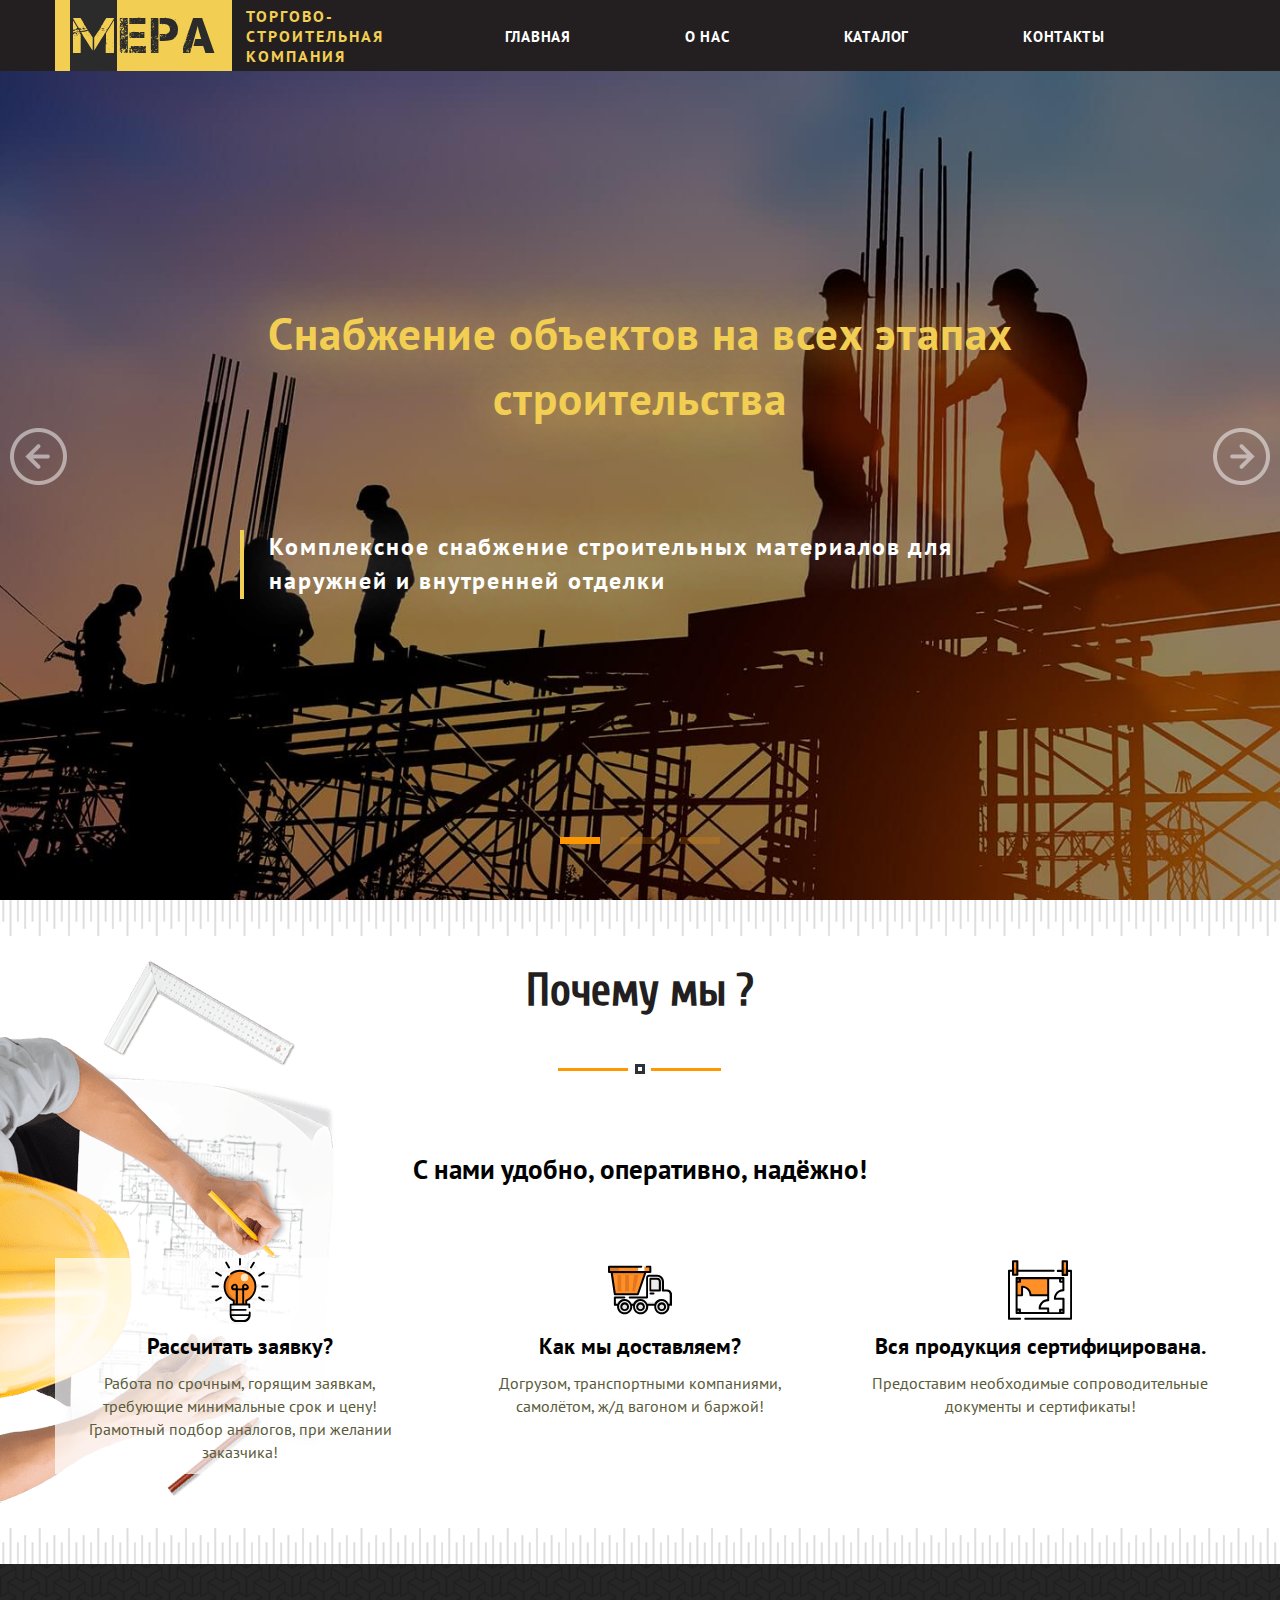
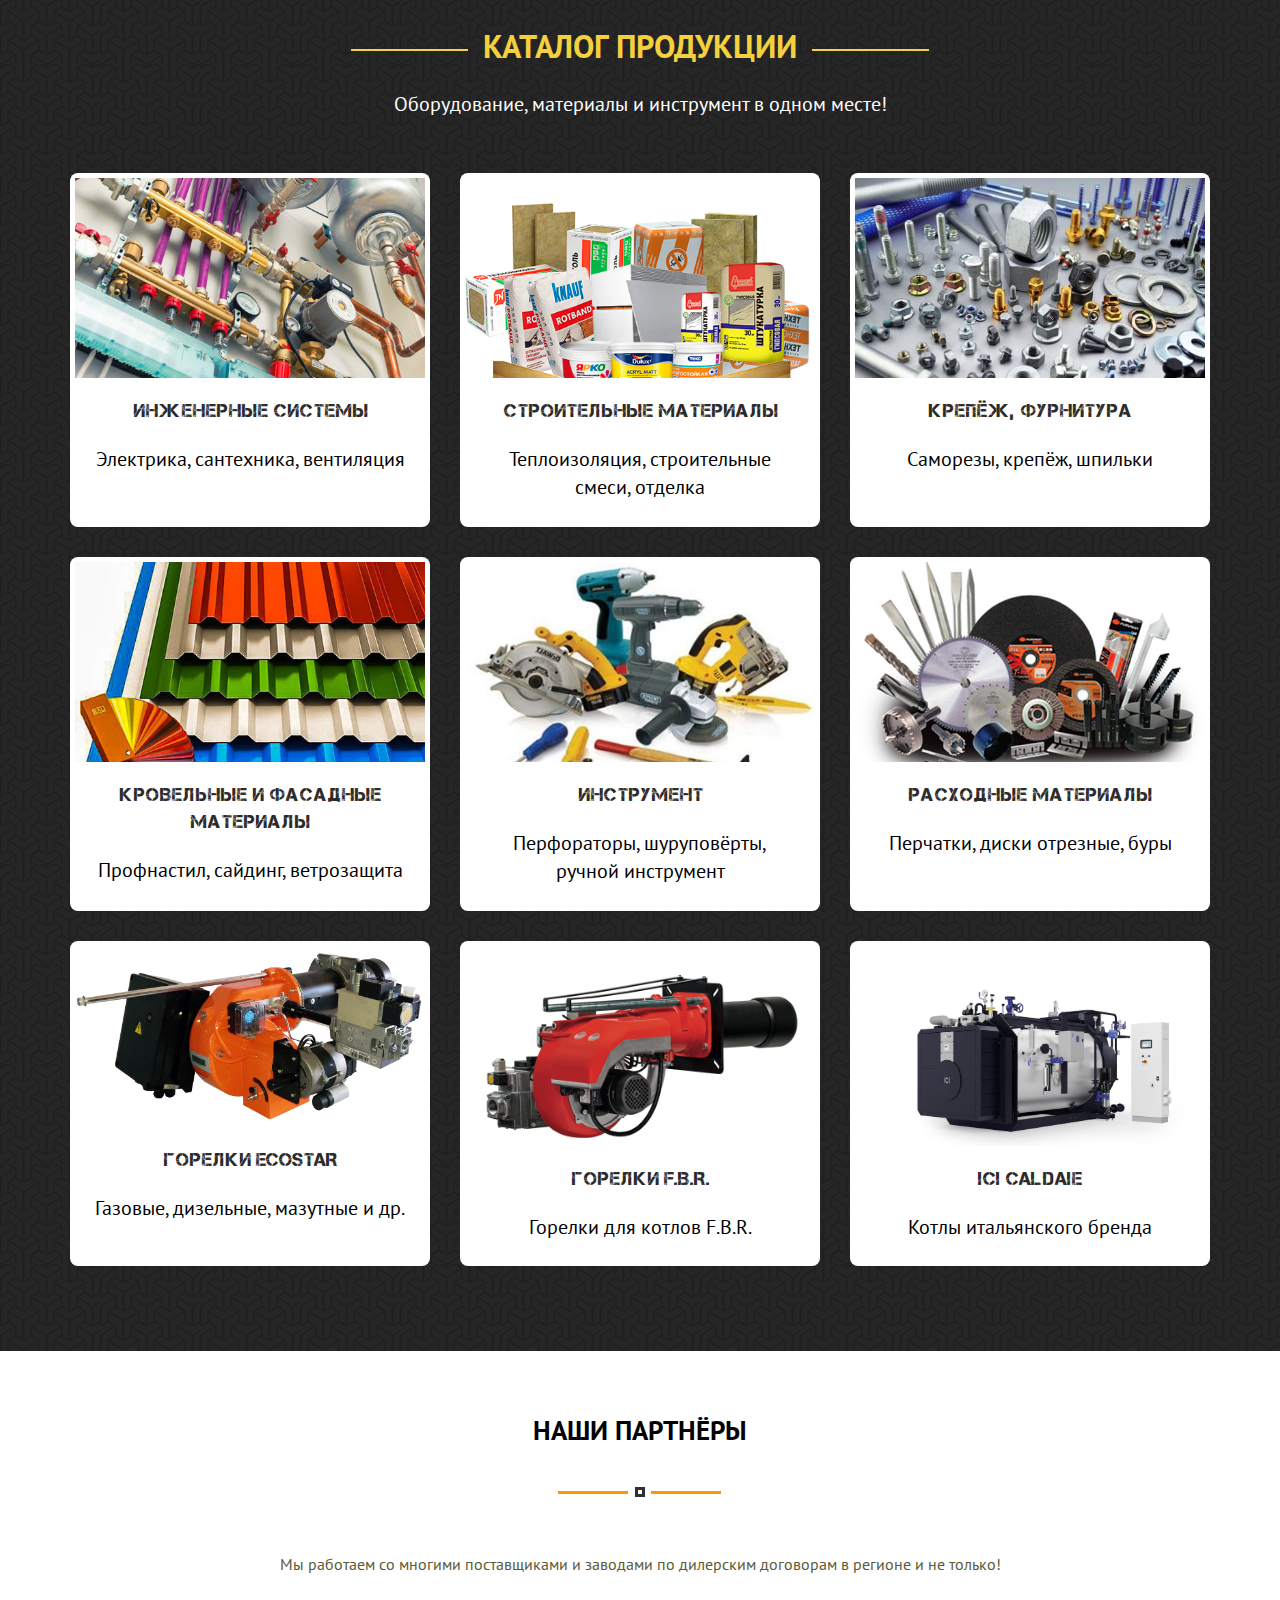
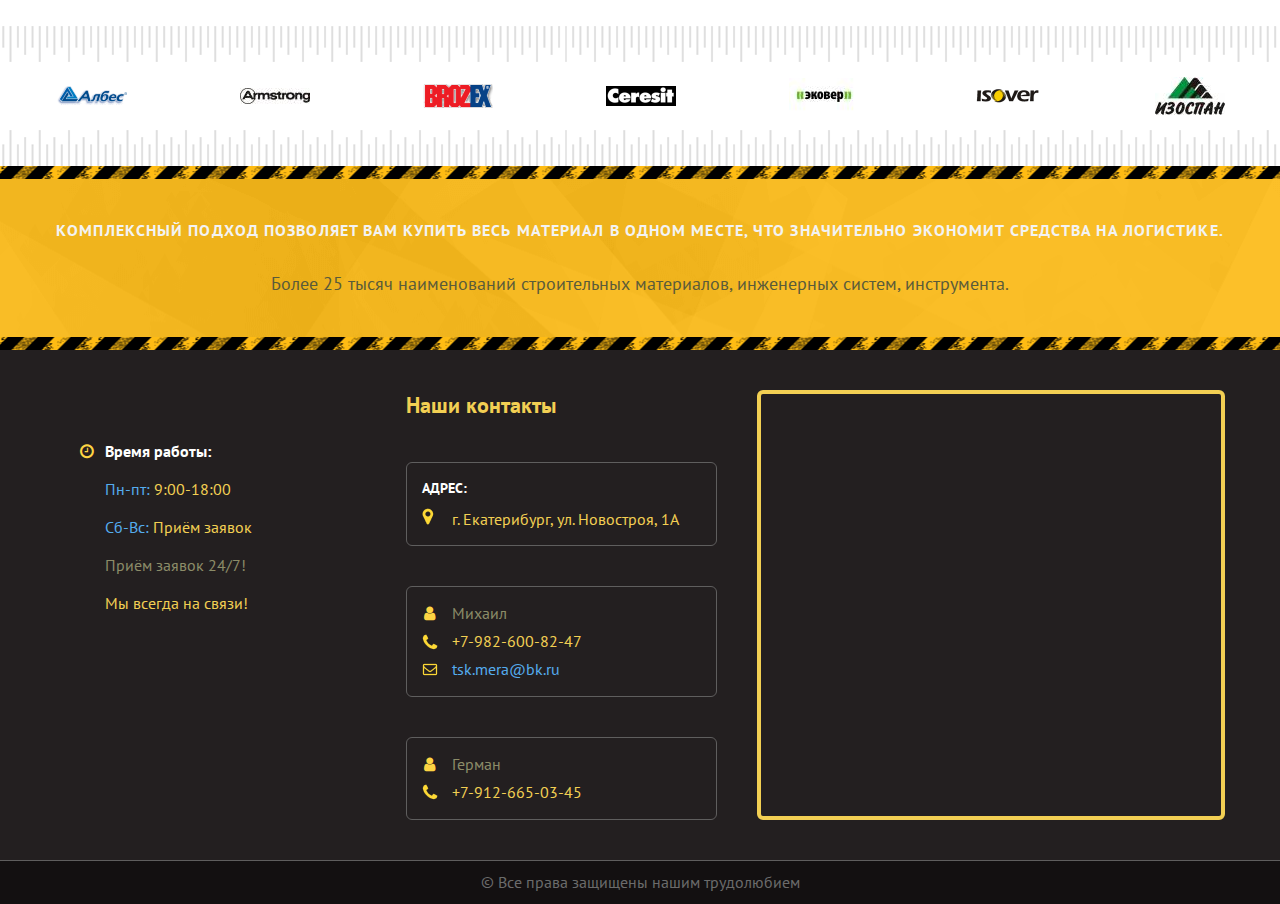
==== commit dc8a3895: "feat: add fbr page" ====
--- a/index.html
+++ b/index.html
@@ -220,7 +220,7 @@
               <p>Газовые, дизельные, мазутные и др.</p>
             </div>
           </a>
-          <a href="#" class="services__item">
+          <a href="./fbr.html" class="services__item">
             <div class="services__item_img">
               <img src="./img/service-8.jpg" alt="" />
             </div>
@@ -229,7 +229,7 @@
               <p>Горелки для котлов F.B.R.</p>
             </div>
           </a>
-          <a target="_blank" href="http://ici-caldaie-rus.ru/" class="services__item">
+          <a target="_blank" href="http://ici-rus.com/" class="services__item">
             <div class="services__item_img">
               <img src="./img/service-9.jpg" alt="" />
             </div>
--- a/css/main.css
+++ b/css/main.css
@@ -358,7 +358,8 @@
     margin: 15px; 
     padding: 5px;
     background-color: #fff;
-
+    border-radius: 8px;
+    overflow: hidden;
 }
 
 
@@ -495,6 +496,7 @@
     padding: 20px;
     border: 4px solid #f2cf53;
     width: 40%;
+    border-radius: 6px;
 }
 
 
@@ -592,6 +594,7 @@
 .contacts__text_adress {
     border: 1px solid #5f5e5e;
     padding: 15px;
+    border-radius: 6px;
 }
 
 .contacts__text_adress h4 {
@@ -613,6 +616,7 @@
     border: 1px solid #5f5e5e;
     margin-top: 40px;
     padding: 15px;
+    border-radius: 6px;
 }
 
 .contact__items_person {
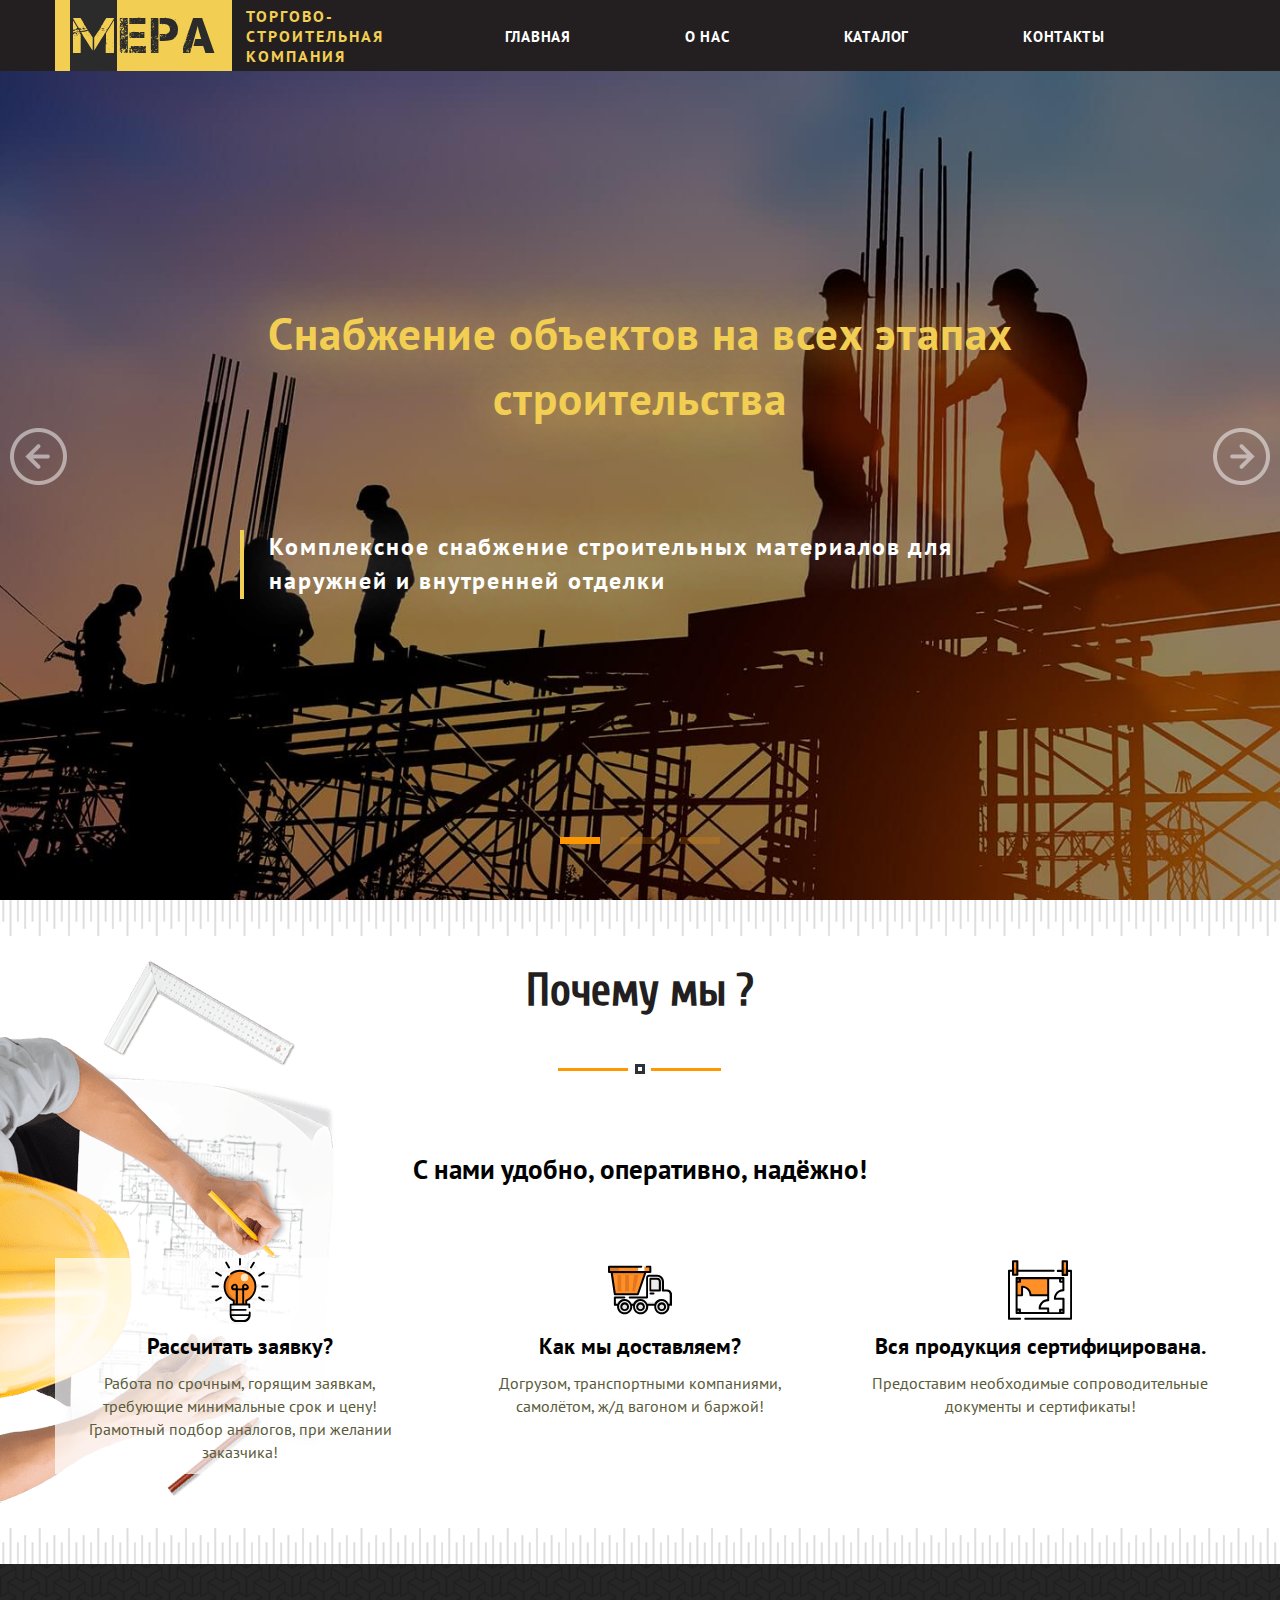
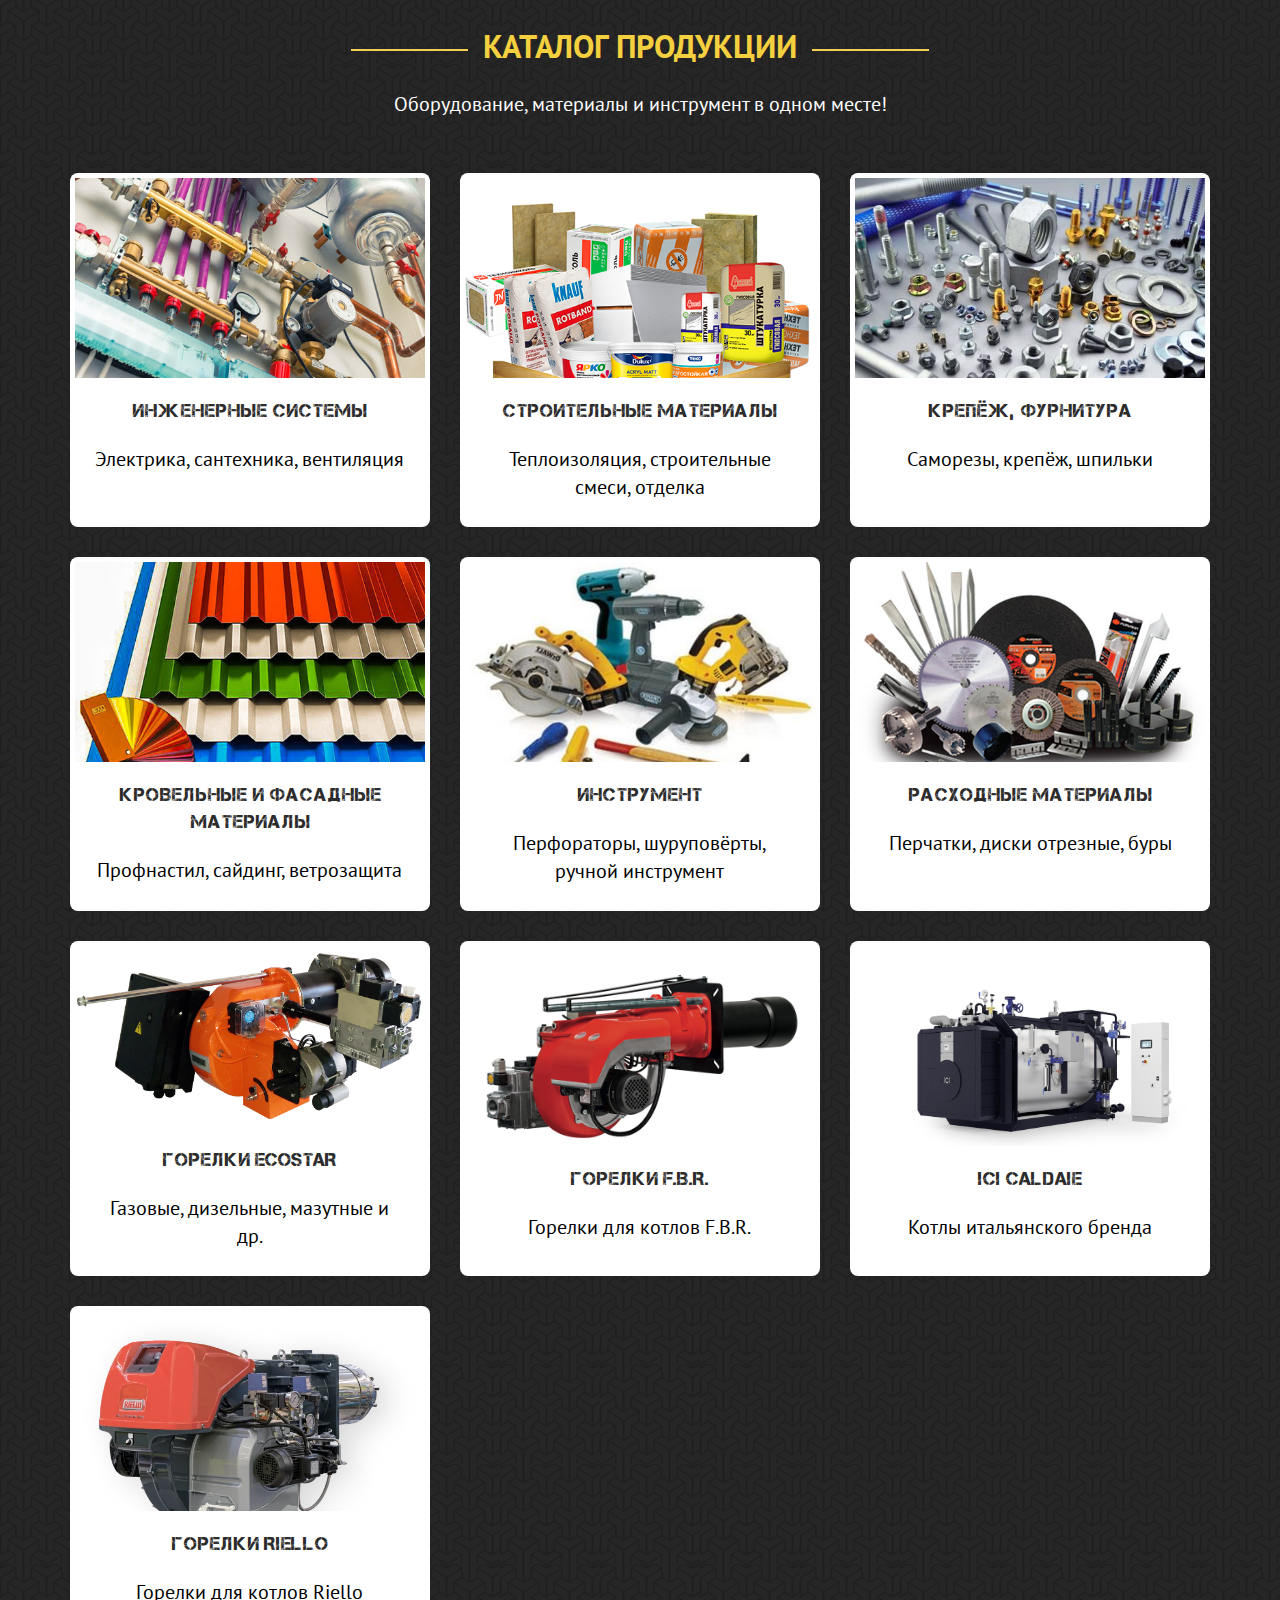
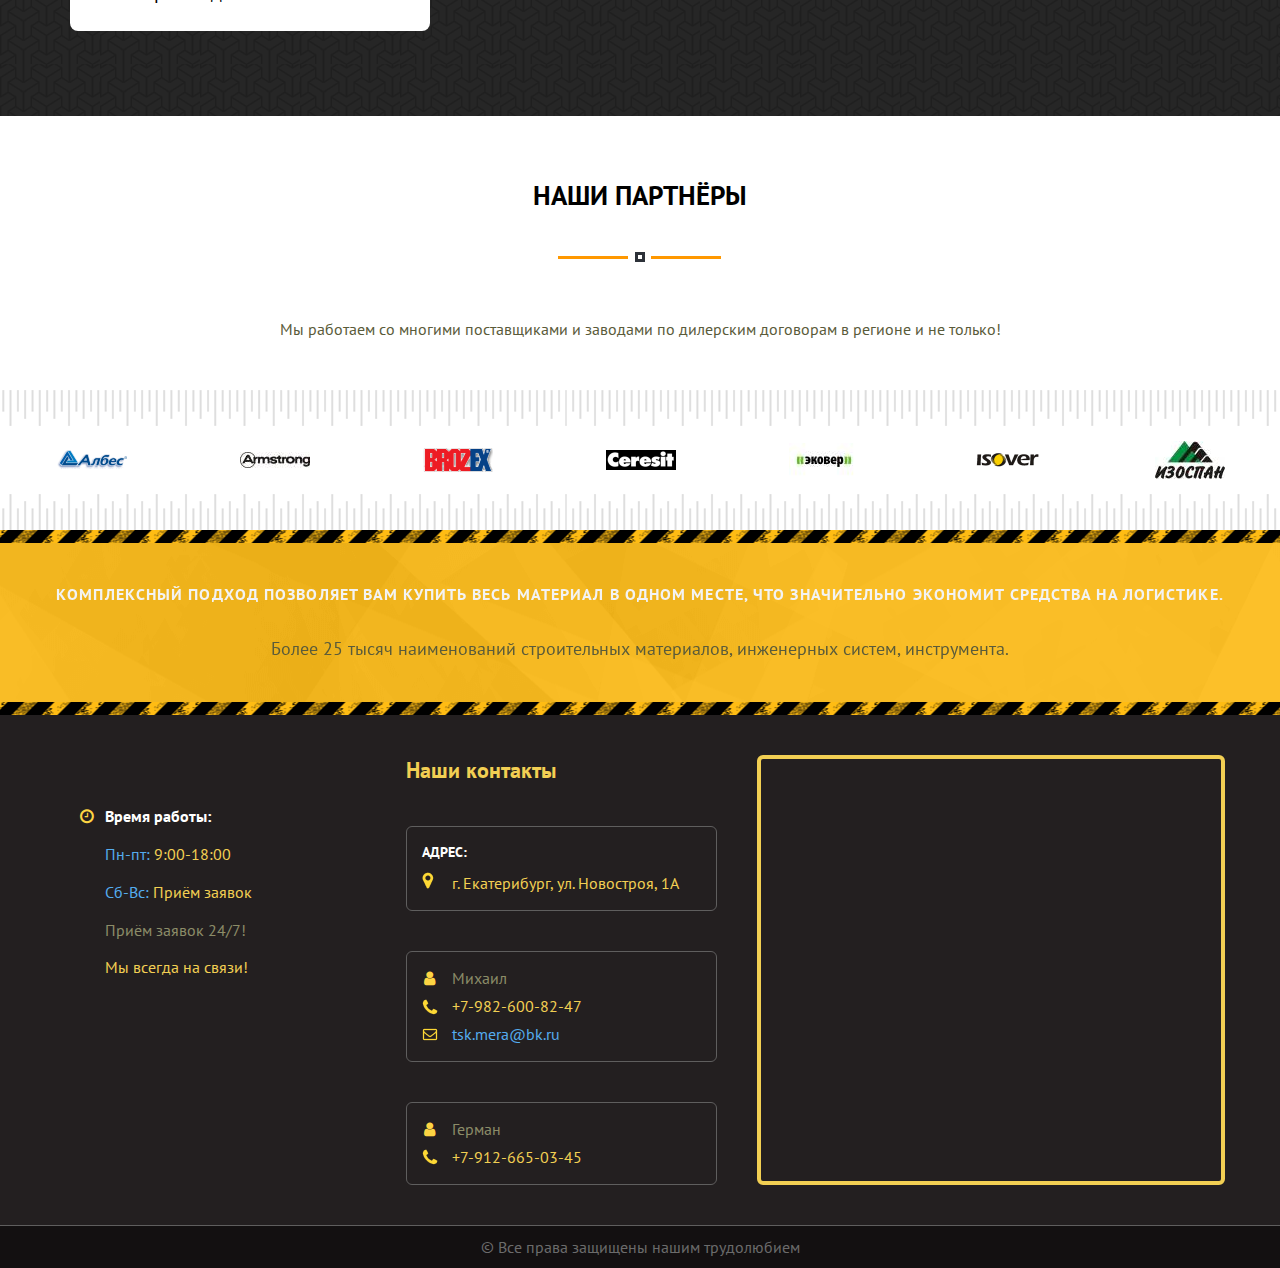
==== commit b0b48d7e: "feat: add riello page" ====
--- a/index.html
+++ b/index.html
@@ -238,6 +238,15 @@
               <p>Котлы итальянского бренда</p>
             </div>
           </a>
+          <a href="./riello.html" class="services__item">
+            <div class="services__item_img">
+              <img src="./img/service-10.webp" alt="" />
+            </div>
+            <div class="services__item_text">
+              <h3>Горелки Riello</h3>
+              <p>Горелки для котлов Riello</p>
+            </div>
+          </a>
         </div>
       </div>
     </section>
--- a/css/main.css
+++ b/css/main.css
@@ -1,25 +1,24 @@
 .section-1 {
-    width: 100%;
-    background-color:rgba(0,0,0,.3);
-}
-
+  width: 100%;
+  background-color: rgba(0, 0, 0, 0.3);
+}
 
 .swiper-container {
-    width: 100%;
-    height: 100vh;
+  width: 100%;
+  height: 100vh;
 }
 
 .swiper-slide_text {
-    z-index: 1;
-    max-width: 800px;
-}
-
-.swiper-wrapper h1 { 
-    color:#f2cf53;
-    padding-bottom: 100px;
-    letter-spacing: 1px;
-    font-size: 45px;
-    text-shadow: 0px 0px 50px #f2cf53;
+  z-index: 1;
+  max-width: 800px;
+}
+
+.swiper-wrapper h1 {
+  color: #f2cf53;
+  padding-bottom: 100px;
+  letter-spacing: 1px;
+  font-size: 45px;
+  text-shadow: 0px 0px 50px #f2cf53;
 }
 
 /* .swiper-wrapper p {
@@ -44,143 +43,142 @@
 } */
 
 .swiper-slide_text p {
-    color: #fff;
-    font-size: 24px;
-    font-weight: 700;
-    letter-spacing: 1.9px;
-    text-shadow: 0px 0px 50px #fff;
-    text-align: left;
-    padding-left: 25px;
-    border-left: 4px solid #f2cf53;
-}
-
+  color: #fff;
+  font-size: 24px;
+  font-weight: 700;
+  letter-spacing: 1.9px;
+  text-shadow: 0px 0px 50px #fff;
+  text-align: left;
+  padding-left: 25px;
+  border-left: 4px solid #f2cf53;
+}
 
 .swiper-slide {
-    position: relative;
-    text-align: center;
-    font-size: 18px;
-    background: #fff;
-  
-    /* Center slide text vertically */
-    display: -webkit-box;
-    display: -ms-flexbox;
-    display: -webkit-flex;
-    display: flex;
-    -webkit-box-pack: center;
-    -ms-flex-pack: center;
-    -webkit-justify-content: center;
-    justify-content: center;
-    -webkit-box-align: center;
-    -ms-flex-align: center;
-    -webkit-align-items: center;
-    align-items: center;
+  position: relative;
+  text-align: center;
+  font-size: 18px;
+  background: #fff;
+
+  /* Center slide text vertically */
+  display: -webkit-box;
+  display: -ms-flexbox;
+  display: -webkit-flex;
+  display: flex;
+  -webkit-box-pack: center;
+  -ms-flex-pack: center;
+  -webkit-justify-content: center;
+  justify-content: center;
+  -webkit-box-align: center;
+  -ms-flex-align: center;
+  -webkit-align-items: center;
+  align-items: center;
 }
 
 .swiper-slide::before {
-    content: '';
-    position: absolute;
-    top: 0;
-    left: 0;
-    right: 0;
-    bottom: 0;
-    /* background-color: rgba(0,0,0,0.4);   */
-    z-index: 1;
-
+  content: "";
+  position: absolute;
+  top: 0;
+  left: 0;
+  right: 0;
+  bottom: 0;
+  /* background-color: rgba(0,0,0,0.4);   */
+  z-index: 1;
 }
 
 .swiper-slide img {
-    width: 100%;
-    height: auto;
-
+  width: 100%;
+  height: auto;
 }
 
 .ss-1 {
-    background-image: url(../img/page-1_img01.jpg);
-    background-position: 50% 50%;
-    background-size: cover;
+  background-image: url(../img/page-1_img01.jpg);
+  background-position: 50% 50%;
+  background-size: cover;
 }
 
 .ss-2 {
-    background-image: url(../img/page-1_img02.jpg);
-    background-position: 50% 50%;
-    background-size: cover;
+  background-image: url(../img/page-1_img02.jpg);
+  background-position: 50% 50%;
+  background-size: cover;
 }
 
 .ss-3 {
-    background-image: url(../img/page-1_img03.jpg);
-    background-position: 50% 50%;
-    background-size: cover;
-}
-
-.swiper-button-prev::after, .swiper-button-next::after {
-    display: none;
+  background-image: url(../img/page-1_img03.jpg);
+  background-position: 50% 50%;
+  background-size: cover;
+}
+
+.swiper-button-prev::after,
+.swiper-button-next::after {
+  display: none;
 }
 
 .swiper-button-prev {
-    background-image: url(../img/prev.png);
-    background-position: center;
-    background-repeat: no-repeat;
-    background-size: cover;
-    width: 57px;
-    min-height: 57px;
-    transition: 0.3s ease-in-out;
+  background-image: url(../img/prev.png);
+  background-position: center;
+  background-repeat: no-repeat;
+  background-size: cover;
+  width: 57px;
+  min-height: 57px;
+  transition: 0.3s ease-in-out;
 }
 .swiper-button-next {
-    background-image: url(../img/prev.png);
-    background-position: center;
-    background-repeat: no-repeat;
-    background-size: cover;
-    width: 57px;
-    min-height: 57px;
-    transform: rotate(180deg);
-    transition: 0.3s ease-in-out;
-}
-
-.swiper-button-prev:hover, .swiper-button-next:hover {
-    background-image: url(../img/prev_a.png);
-}
-
-.swiper-container-horizontal>.swiper-pagination-bullets .swiper-pagination-bullet {
-    margin: 0px 10px;
-}
-
-.swiper-container-horizontal>.swiper-pagination-bullets {
-    bottom: 50px;
+  background-image: url(../img/prev.png);
+  background-position: center;
+  background-repeat: no-repeat;
+  background-size: cover;
+  width: 57px;
+  min-height: 57px;
+  transform: rotate(180deg);
+  transition: 0.3s ease-in-out;
+}
+
+.swiper-button-prev:hover,
+.swiper-button-next:hover {
+  background-image: url(../img/prev_a.png);
+}
+
+.swiper-container-horizontal
+  > .swiper-pagination-bullets
+  .swiper-pagination-bullet {
+  margin: 0px 10px;
+}
+
+.swiper-container-horizontal > .swiper-pagination-bullets {
+  bottom: 50px;
 }
 
 .swiper-pagination-bullet {
-    width: 40px;
-    height: 7px;
-    background-color:rgb(255, 152, 0);
-    border-radius: 0;
-
+  width: 40px;
+  height: 7px;
+  background-color: rgb(255, 152, 0);
+  border-radius: 0;
 }
 
 .section-2 {
-    position: relative;
-    z-index: 1;
-    /* padding-top: 62px; */
-    /* padding-bottom: 90px; */
-    background: url(../img/background-map.png) no-repeat;
-    background-position: left;
+  position: relative;
+  z-index: 1;
+  /* padding-top: 62px; */
+  /* padding-bottom: 90px; */
+  background: url(../img/background-map.png) no-repeat;
+  background-position: left;
 }
 
 .about-top {
-    height: 62px;
-    background-image: url(../img/scale-top.png);
-    background-position: top;
-    background-repeat: repeat-x;
-    opacity: 0.4;
+  height: 62px;
+  background-image: url(../img/scale-top.png);
+  background-position: top;
+  background-repeat: repeat-x;
+  opacity: 0.4;
 }
 
 .about-bottom {
-    height: 90px;
-    background-image: url(../img/scale-bottom.png);
-    background-position: bottom;
-    background-repeat: repeat-x;
-    opacity: 0.4;
-}
-
+  height: 90px;
+  background-image: url(../img/scale-bottom.png);
+  background-position: bottom;
+  background-repeat: repeat-x;
+  opacity: 0.4;
+}
 
 /* .section-2::before {
     content: '';
@@ -194,7 +192,6 @@
     opacity: 0.4;
 } */
 
-
 /* .section-2::after {
     content: '';
     position: absolute;
@@ -207,257 +204,248 @@
     opacity: 0.4;
 } */
 
-
-
 .separator {
-    position: relative;
-    display: inline-block;
-    width: 10px;
-    height: 10px;
-    border-width: 3px;
-    border-style: solid;
-    border-color: #2d3239;
-}
-
+  position: relative;
+  display: inline-block;
+  width: 10px;
+  height: 10px;
+  border-width: 3px;
+  border-style: solid;
+  border-color: #2d3239;
+}
 
 .separator-left {
-    height: 3px;
-    left: -80px;
-    position: absolute;
-    top: 50%;
-    width: 70px;
-    margin-top: -1px;
-    background-color: #FF9800;
+  height: 3px;
+  left: -80px;
+  position: absolute;
+  top: 50%;
+  width: 70px;
+  margin-top: -1px;
+  background-color: #ff9800;
 }
 
 .separator-right {
-    height: 3px;
-    position: absolute;
-    top: 50%;
-    width: 70px;
-    margin-top: -1px;
-    background-color: #FF9800;
-    left: 13px;
-}
-
-
+  height: 3px;
+  position: absolute;
+  top: 50%;
+  width: 70px;
+  margin-top: -1px;
+  background-color: #ff9800;
+  left: 13px;
+}
 
 .section-2 img {
-    margin: 0 auto;
-    display: block;
-    width: 64px;
+  margin: 0 auto;
+  display: block;
+  width: 64px;
 }
 
 .text-center {
-    text-align: center;
+  text-align: center;
 }
 
 .text-center h3 {
-    font-size: 45px;
-    line-height: 1.33333;
-    font-family: "Cuprum", sans-serif;
-    font-weight: 700;
-    color: #231f20;
-    padding-bottom: 35px;
-}
-
-.text-center__slogan{
-    margin-top: 70px;
-    margin-bottom: 70px;
-    font-size: 27px;
-}
-
+  font-size: 45px;
+  line-height: 1.33333;
+  font-family: "Cuprum", sans-serif;
+  font-weight: 700;
+  color: #231f20;
+  padding-bottom: 35px;
+}
+
+.text-center__slogan {
+  margin-top: 70px;
+  margin-bottom: 70px;
+  font-size: 27px;
+}
 
 .text-center__rows {
-    align-items: flex-start;
+  align-items: flex-start;
 }
 
 .text-center__row:nth-child(2) {
-    margin-left: 30px;
-    margin-right: 30px;
+  margin-left: 30px;
+  margin-right: 30px;
 }
 
 .text-center__row {
-    width: 33.33333%;
-    background: rgba(255,255,255, 0.7);
+  width: 33.33333%;
+  background: rgba(255, 255, 255, 0.7);
 }
 
 .text-center__row h4 {
-    font-size: 22px;
-    line-height: 1.3636;
-    text-align: center; 
-    padding-top: 10px;
-    margin: 0;
+  font-size: 22px;
+  line-height: 1.3636;
+  text-align: center;
+  padding-top: 10px;
+  margin: 0;
 }
 
 .text-center__row p {
-    color: #5a5b3a;
-    text-align: center; 
-    font-size: inherit;
-    padding: 10px;
+  color: #5a5b3a;
+  text-align: center;
+  font-size: inherit;
+  padding: 10px;
 }
 
 .section-3 {
-    background: url(../img/pattern_black.png); 
+  background: url(../img/pattern_black.png);
 }
 
 .section-3__gentext {
-    padding-top: 60px;
+  padding-top: 60px;
 }
 .section-3__gentext h1 {
-    position: relative;
-    text-align: center;
-    color: #f4d03f;
-    text-transform: uppercase;
-    overflow: hidden;
-}
-
-.section-3__gentext h1::before, .section-3__gentext h1::after {
-    content: "";
-    position: relative;
-    display: inline-block;
-    width: 10%;
-    height: 2px;
-    vertical-align: middle;
-    background: #f2cf53;
+  position: relative;
+  text-align: center;
+  color: #f4d03f;
+  text-transform: uppercase;
+  overflow: hidden;
+}
+
+.section-3__gentext h1::before,
+.section-3__gentext h1::after {
+  content: "";
+  position: relative;
+  display: inline-block;
+  width: 10%;
+  height: 2px;
+  vertical-align: middle;
+  background: #f2cf53;
 }
 
 .section-3__gentext h1::before {
-    left: -15px;
+  left: -15px;
 }
 
 .section-3__gentext h1::after {
-    left: 15px;
-}
-
-
+  left: 15px;
+}
 
 .section-3__gentext p {
-    text-align: center;
-    color: #fff;
-    font-size: 20px;
-    padding-top: 20px;
+  text-align: center;
+  color: #fff;
+  font-size: 20px;
+  padding-top: 20px;
 }
 
 .services {
-    display: -webkit-flex;
-    display: -moz-flex;
-    display: -ms-flex;
-    display: -o-flex;
-    display: flex;
-    justify-content: space-between;
-    flex-wrap: wrap;
-    padding: 40px 0 70px 0;
+  display: -webkit-flex;
+  display: -moz-flex;
+  display: -ms-flex;
+  display: -o-flex;
+  display: flex;
+  justify-content: space-between;
+  flex-wrap: wrap;
+  padding: 40px 0 70px 0;
 }
 
 .services__item {
-    flex:1 1 calc(33.33% - 30px);
-    box-sizing:border-box; 
-    position: relative;
-    margin-bottom: 60px;
-    margin: 15px; 
-    padding: 5px;
-    background-color: #fff;
-    border-radius: 8px;
-    overflow: hidden;
-}
-
+  flex: 0 calc(33.33% - 30px);
+  box-sizing: border-box;
+  position: relative;
+  margin-bottom: 60px;
+  margin: 15px;
+  padding: 5px;
+  background-color: #fff;
+  border-radius: 8px;
+  overflow: hidden;
+}
 
 .services__item::before {
-    content: '';
-    position: absolute;
-    top: 0;
-    right: 0;
-    width: 0;
-    height: 0;
-    border-top: 5px solid #f4d03f;
-    border-right: 5px solid #f4d03f;
-    transition: 0.4s;
-    visibility: hidden;
-    opacity: 0;
+  content: "";
+  position: absolute;
+  top: 0;
+  right: 0;
+  width: 0;
+  height: 0;
+  border-top: 5px solid #f4d03f;
+  border-right: 5px solid #f4d03f;
+  transition: 0.4s;
+  visibility: hidden;
+  opacity: 0;
 }
 
 .services__item::after {
-    content: '';
-    position: absolute;
-    bottom: 0;
-    left: 0;
-    width: 0;
-    height: 0;
-    border-bottom: 5px solid #f4d03f;
-    border-left: 5px solid #f4d03f;
-    transition: 0.4s;
-    visibility: hidden;
-    opacity: 0;
-} 
+  content: "";
+  position: absolute;
+  bottom: 0;
+  left: 0;
+  width: 0;
+  height: 0;
+  border-bottom: 5px solid #f4d03f;
+  border-left: 5px solid #f4d03f;
+  transition: 0.4s;
+  visibility: hidden;
+  opacity: 0;
+}
 
 .services__item:hover::after,
 .services__item:hover::before {
-    width: 100%;
-    height: 100%;
-    visibility: visible;
-    opacity: 1;
-    z-index: 10;
-    cursor: pointer;
+  width: 100%;
+  height: 100%;
+  visibility: visible;
+  opacity: 1;
+  z-index: 10;
+  cursor: pointer;
 }
 
 .services__item_text {
-    padding: 20px;
+  padding: 20px;
 }
 
 .services__item h3 {
-    text-align: center;
-    color: #2c2b2b;
-    font-family: 'Capture', sans-serif;
-    font-weight: 300;
-    transition: 0.4s;
-    /*transform: translateY(90%);*/
+  text-align: center;
+  color: #2c2b2b;
+  font-family: "Capture", sans-serif;
+  font-weight: 300;
+  transition: 0.4s;
+  /*transform: translateY(90%);*/
 }
 
 .services__item:hover h3 {
-    color: #f2cf53;
-    /*transform: translateY(0);*/
-}
-
+  color: #f2cf53;
+  /*transform: translateY(0);*/
+}
 
 .services__item p {
-    color: black;
-    transition: 0.4s;
-    /*transform: translateY(-30%);*/
-    /*opacity: 0;*/
+  color: black;
+  transition: 0.4s;
+  /*transform: translateY(-30%);*/
+  /*opacity: 0;*/
 }
 
 /* .services__item:hover p { */
-    /*transform: translateY(0);*/
-    /*opacity: 1;*/
+/*transform: translateY(0);*/
+/*opacity: 1;*/
 /* } */
 
 .services__item:hover img {
-    transform: scale(1.1);
-    transition: 0.9s;
+  transform: scale(1.1);
+  transition: 0.9s;
 }
 
 .services__item_img {
-    overflow: hidden;
-    max-height: 200px;
+  overflow: hidden;
+  max-height: 200px;
 }
 
 .constrot-strip {
-    position: relative;
-    height: 13px;
-    width: 100%;
-    background-color: #ffbc13; 
-    background-image: url(../img/footer-strip.png);
-    background-repeat: repeat-x;
-    background-position: center top;
+  position: relative;
+  height: 13px;
+  width: 100%;
+  background-color: #ffbc13;
+  background-image: url(../img/footer-strip.png);
+  background-repeat: repeat-x;
+  background-position: center top;
 }
 
 .partners__slider {
-    height: 130px;
-    display: flex;
-    align-items: center;
-    justify-content: center;
-    padding: 70px 0;
+  height: 130px;
+  display: flex;
+  align-items: center;
+  justify-content: center;
+  padding: 70px 0;
 }
 
 .slick-track .slick-slide {
@@ -468,239 +456,229 @@
 }
 
 .slick-slide img {
-    margin: 0 auto;
-    
+  margin: 0 auto;
 }
 
 .slick-slide {
-    margin: 10px;
+  margin: 10px;
 }
 
 .footer {
-    background: #231f20;
+  background: #231f20;
 }
 
 .footer__wrapper {
-    padding-top: 40px;
-    padding-bottom: 40px;
-}
-
+  padding-top: 40px;
+  padding-bottom: 40px;
+}
 
 .contacts {
-    display: flex;
-    justify-content: space-between;
-    flex-wrap: wrap;
+  display: flex;
+  justify-content: space-between;
+  flex-wrap: wrap;
 }
 
 .contacts__map {
-    padding: 20px;
-    border: 4px solid #f2cf53;
-    width: 40%;
-    border-radius: 6px;
-}
-
+  padding: 20px;
+  border: 4px solid #f2cf53;
+  width: 40%;
+  border-radius: 6px;
+}
 
 .section-4 {
-    position: relative;
-}
-
-
+  position: relative;
+}
 
 .top-size__title {
-    text-align: center;
+  text-align: center;
 }
 
 .top-size__title h2 {
-    text-transform: uppercase;
-    font-size: 27px;
-    padding-top: 60px;
-    padding-bottom: 30px;
+  text-transform: uppercase;
+  font-size: 27px;
+  padding-top: 60px;
+  padding-bottom: 30px;
 }
 
 .top-size__title p {
-    color: #5a5b3a;
-    padding: 50px 15px;
-}
-
+  color: #5a5b3a;
+  padding: 50px 15px;
+}
 
 .offer {
-    background-image: url(../img/bg-4.png);
-    background-color: #FFBC13;
+  background-image: url(../img/bg-4.png);
+  background-color: #ffbc13;
 }
 
 .offer__text h4 {
-    margin: 0;
-    color: #f3f3f3;
-    font-weight: 600;
-    text-transform: uppercase;
-    padding-top: 40px;
-    padding-bottom: 30px;
-    letter-spacing: 1.1px;
-    text-align: center;
+  margin: 0;
+  color: #f3f3f3;
+  font-weight: 600;
+  text-transform: uppercase;
+  padding-top: 40px;
+  padding-bottom: 30px;
+  letter-spacing: 1.1px;
+  text-align: center;
 }
 
 .offer__text p {
-    padding-bottom: 40px;
-    color: #5a5b3a;
-    font-size: 18px;
-    text-align: center;
-} 
+  padding-bottom: 40px;
+  color: #5a5b3a;
+  font-size: 18px;
+  text-align: center;
+}
 
 .partners {
-    position: relative;
+  position: relative;
 }
 
 .partners::before {
-    content: '';
-    position: absolute;
-    top: 0px;
-    width: 100%;
-    height: 36px;
-    background-image: url(../img/scale-top.png);
-    background-position: top;
-    background-repeat: repeat-x;
-    opacity: 0.4;
+  content: "";
+  position: absolute;
+  top: 0px;
+  width: 100%;
+  height: 36px;
+  background-image: url(../img/scale-top.png);
+  background-position: top;
+  background-repeat: repeat-x;
+  opacity: 0.4;
 }
 
 .partners::after {
-    content: '';
-    position: absolute;
-    bottom: 0px;
-    width: 100%;
-    height: 36px;
-    background-image: url(../img/scale-bottom.png);
-    background-position: bottom;
-    background-repeat: repeat-x;
-    opacity: 0.4;
+  content: "";
+  position: absolute;
+  bottom: 0px;
+  width: 100%;
+  height: 36px;
+  background-image: url(../img/scale-bottom.png);
+  background-position: bottom;
+  background-repeat: repeat-x;
+  opacity: 0.4;
 }
 
 .contacts__text {
-    padding-right: 40px;
-    width: 30%;
-
+  padding-right: 40px;
+  width: 30%;
 }
 
 .contacts__text h2 {
-    color: #f2cf53;
-    font-size: 22px;
-    font-weight: 700;
-    padding-bottom: 40px;
+  color: #f2cf53;
+  font-size: 22px;
+  font-weight: 700;
+  padding-bottom: 40px;
 }
 
 .contacts__text a {
-    display: block;
+  display: block;
 }
 
 .contacts__text_adress {
-    border: 1px solid #5f5e5e;
-    padding: 15px;
-    border-radius: 6px;
+  border: 1px solid #5f5e5e;
+  padding: 15px;
+  border-radius: 6px;
 }
 
 .contacts__text_adress h4 {
-    margin: 0;
-    color: #fff;
-    text-transform: uppercase;
-    font-size: 14px;
-    padding-bottom: 10px;
+  margin: 0;
+  color: #fff;
+  text-transform: uppercase;
+  font-size: 14px;
+  padding-bottom: 10px;
 }
 
 .contacts__text_adress p {
-    background-image: url(../img/footer-icon-loc.png);
-    background-repeat: no-repeat;
-    padding-left: 30px;
-    color: #f2cf53;
+  background-image: url(../img/footer-icon-loc.png);
+  background-repeat: no-repeat;
+  padding-left: 30px;
+  color: #f2cf53;
 }
 
 .contact__text_items {
-    border: 1px solid #5f5e5e;
-    margin-top: 40px;
-    padding: 15px;
-    border-radius: 6px;
+  border: 1px solid #5f5e5e;
+  margin-top: 40px;
+  padding: 15px;
+  border-radius: 6px;
 }
 
 .contact__items_person {
-    padding-left: 30px;
-    color: #8c8c68;
+  padding-left: 30px;
+  color: #8c8c68;
 }
 
 .contact__items_person {
-    position: relative;
+  position: relative;
 }
 
 .contact__items_person::before {
-    position: absolute;
-    font-family: "Font Awesome 5 Free";
-    font-weight: 200;
-    content: "\f007";
-    font-size: 16px;
-    color: #fdd443;
-    left: 2px;
+  position: absolute;
+  font-family: "Font Awesome 5 Free";
+  font-weight: 200;
+  content: "\f007";
+  font-size: 16px;
+  color: #fdd443;
+  left: 2px;
 }
 
 .contact__items_phone {
-    background-image: url(../img/footer-icon-phone.png);
-    background-repeat: no-repeat;
-    background-position: left;
-    margin-top: 5px;
-    padding-left: 30px;
-    color: #f2cf53;
+  background-image: url(../img/footer-icon-phone.png);
+  background-repeat: no-repeat;
+  background-position: left;
+  margin-top: 5px;
+  padding-left: 30px;
+  color: #f2cf53;
 }
 
 .contact__items_mail {
-    background-image: url(../img/footer-icon-email.png);
-    background-repeat: no-repeat;
-    background-position: left 5px;
-    margin-top: 5px;
-    padding-left: 30px;
-    color: #55acee;
+  background-image: url(../img/footer-icon-email.png);
+  background-repeat: no-repeat;
+  background-position: left 5px;
+  margin-top: 5px;
+  padding-left: 30px;
+  color: #55acee;
 }
 
 .contacts__time-work {
-    padding: 50px 0 50px 50px;
-    width: 30%;
+  padding: 50px 0 50px 50px;
+  width: 30%;
 }
 
 .contacts__time-work h4 {
-    position: relative;
-    color: #fff;
-    display: inline-block;
-    margin: 0;
+  position: relative;
+  color: #fff;
+  display: inline-block;
+  margin: 0;
 }
 
 .contacts__time-work h4::before {
-    position: absolute;
-    font-family: "Font Awesome 5 Free";
-    font-weight: 200;
-    content: "\f017";
-    font-size: 16px;
-    color: #fdd443;
-    left: -25px;
+  position: absolute;
+  font-family: "Font Awesome 5 Free";
+  font-weight: 200;
+  content: "\f017";
+  font-size: 16px;
+  color: #fdd443;
+  left: -25px;
 }
 
 .contacts__time-work p {
-    margin-top: 15px;
-    color: #f2cf53;
+  margin-top: 15px;
+  color: #f2cf53;
 }
 
 .contacts__time-work p:nth-child(4) {
-    color: #8c8c68;
+  color: #8c8c68;
 }
 
 .contacts__time-work span {
-    color: #55acee;
+  color: #55acee;
 }
 
 .footer__autor {
-    background: #131011;
-    border-top: 1px solid #5f5e5e;
+  background: #131011;
+  border-top: 1px solid #5f5e5e;
 }
 
 .footer__autor p {
-    text-align: center;
-    color: #6b6b6b;
-    padding: 10px;
-}
-
-
-
+  text-align: center;
+  color: #6b6b6b;
+  padding: 10px;
+}
